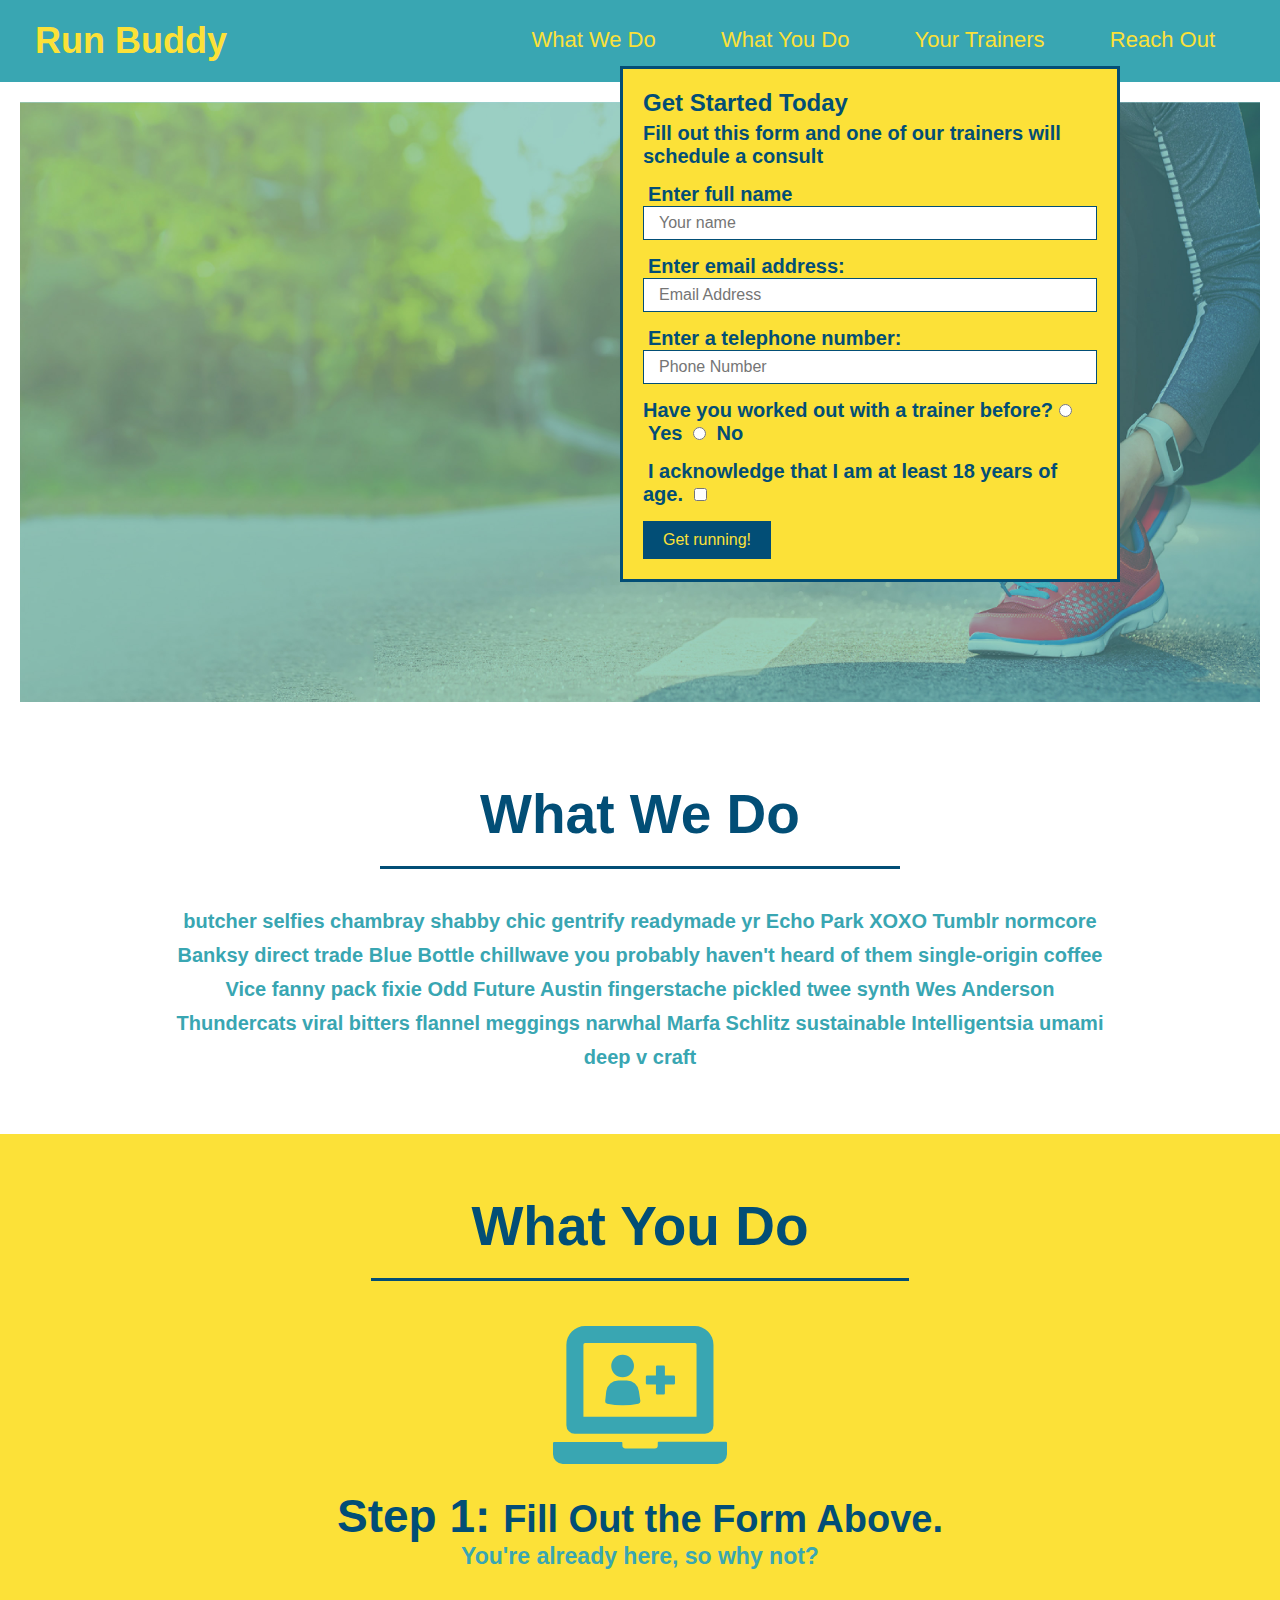
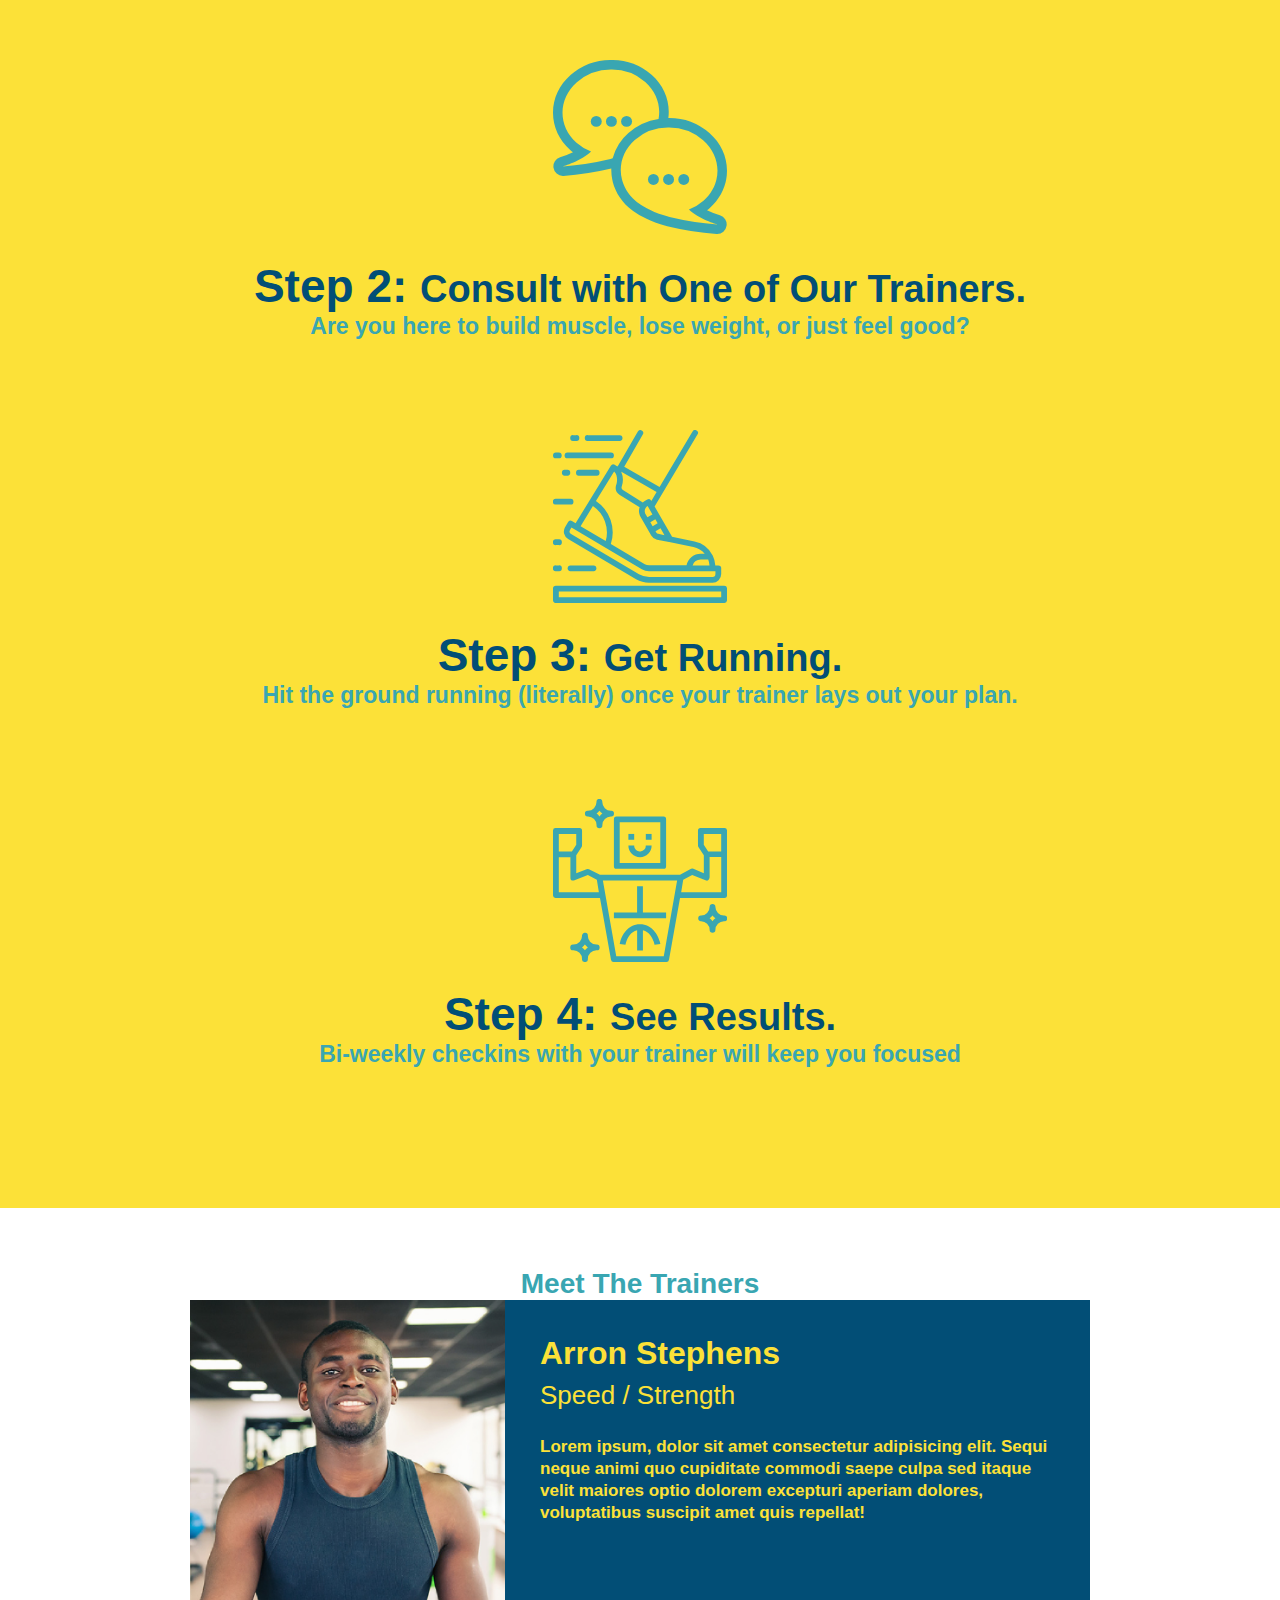
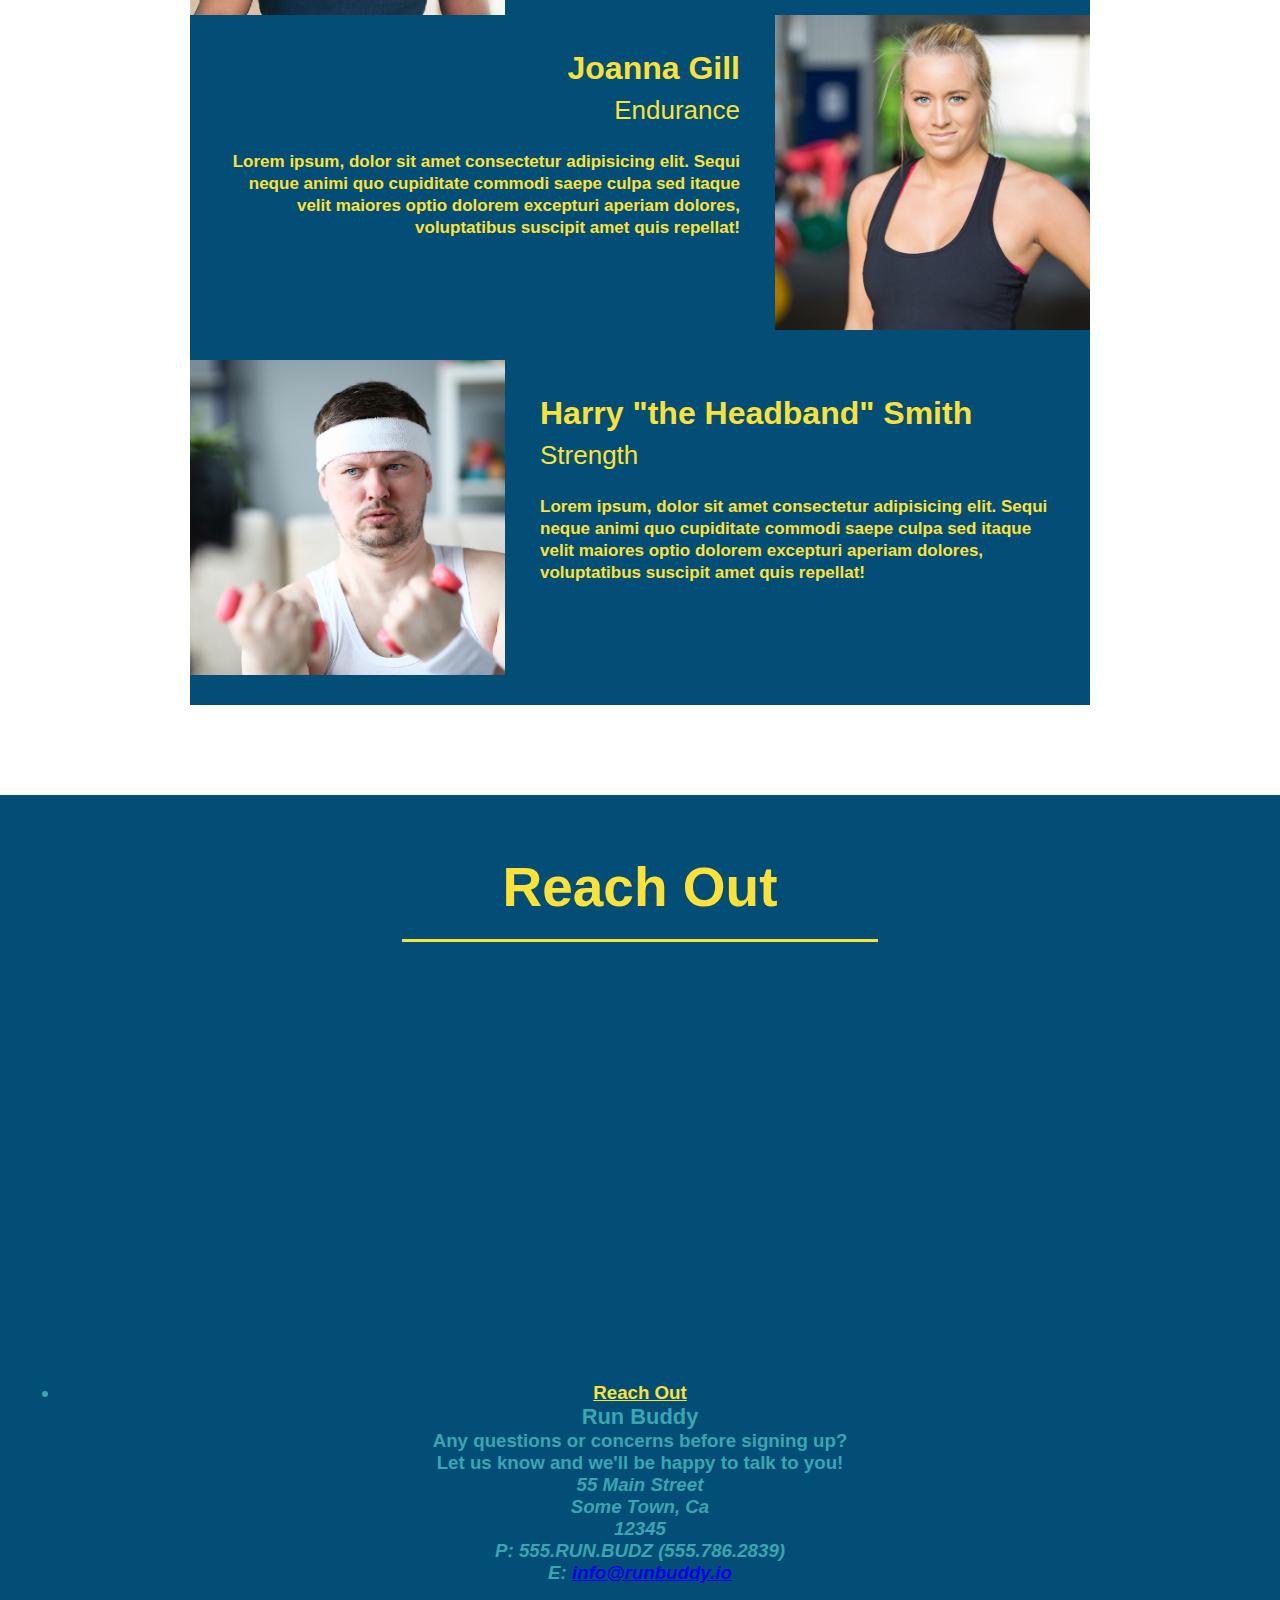
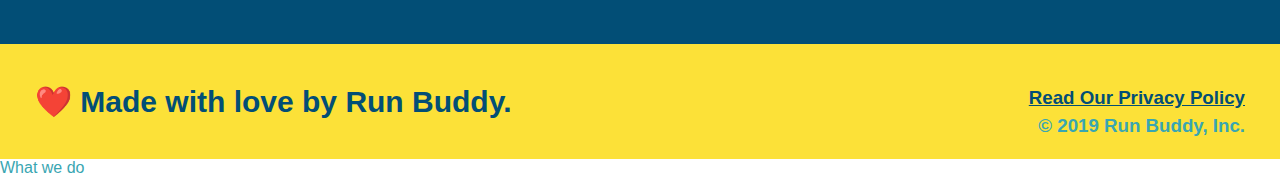
==== index.html @ cb6cb509 "add content to hero, replace image" ====
<!DOCTYPE html> 
<html lang="en">
    <head>
        <link rel="stylesheet" href="./assets/css/style.css"/>
        <meta charset="UTF-8"/>   
        <title>Run Buddy</title>
    </head>
    <body>
<h3><!-- navigation -->
    <header>
      <h1>  <a href="/">Run Buddy</a>
      </h1>
      <nav><!-- Unordered list element -->
        <ul>
          <!-- List item element-->
          <li>
            <!-- Anchor element -->
            <a href="#what-we-do">What We Do</a>
          </li>
          <li>
            <a href="#what-you-do">What You Do</a>
          </li>
          <li>
            <a href="#your-trainers">Your Trainers</a>
          </li>
          <li>
            <a href="#reach-out">Reach Out</a>
          </li>
        </ul>
      </nav>
    </header>

    <!-- hero/jumbotron -->
    <section class="hero">
        <div class="hero-form"> 
            <h3>Get Started Today</h3>
            <p>Fill out this form and one of our trainers will schedule a consult</p>
            <form>
<label for="name">Enter full name</label>
<input type="text" placeholder="Your name" name="name" id="name" class="form-input"/>
<label for="email">Enter email address:</label>
<input type="email" placeholder="Email Address" name="email" id="email" class="form-input" />
<label for="phone">Enter a telephone number:</label>
<input type="tel" placeholder="Phone Number" name="phone" id="phone" class="form-input"/>
<p>
    Have you worked out with a trainer before?
    <input type="radio" name="trainer-confirm" id="trainer-yes" />
    <label for="trainer-yes">Yes</label>
    <input type="radio" name="trainer-confirm" id="trainer-no" />
    <label for="trainer-no">No</label>
  </p>
  <p>
    <label for="checkbox" >
      I acknowledge that I am at least 18 years of age.
    </label>
    <input type="checkbox" name="age-confirm" id="checkbox" />
  </p>
  <button type="submit">
    Get running!
  </button>
            </form>
        </div>
    </section>
    
    <!-- "what we do" section -->
    <section id="what-we-do" class="intro">
        <h2 class="section-title primary-border">What We Do</h2>
      <p>
        butcher selfies chambray shabby chic gentrify readymade yr Echo Park XOXO Tumblr normcore Banksy direct trade Blue Bottle chillwave you probably haven't heard of them single-origin coffee Vice fanny pack fixie Odd Future Austin fingerstache pickled twee synth Wes Anderson Thundercats viral bitters flannel meggings narwhal Marfa Schlitz sustainable Intelligentsia umami deep v craft
      </p>
    </section>
    
    <!-- "what you do" section -->
    <section id="what you do" class="steps">
        <h2 class="section-title secondary-border">What You Do</h2>
      <div>
        <!-- insert this img element -->
        <img src="./assets/images/step-1.svg" alt="" />
        <h3>Step 1: <span>Fill Out the Form Above.</span></h3>
        <p>You're already here, so why not?</p>
      </div>
  <div>
    <img src="./assets/images/step-2.svg" alt="" />
    <h3>Step 2: <span>Consult with One of Our Trainers.</span></h3>
    <p>Are you here to build muscle, lose weight, or just feel good?</p>
  </div>
  <div>
    <img src="./assets/images/step-3.svg" alt="" />
    <h3>Step 3: <span> Get Running.</span> </h3>
    <p>Hit the ground running (literally) once your trainer lays out your plan.</p>
  </div>
  <div>
    <img src="./assets/images/step-4.svg" alt="" />
    <h3>Step 4: <span>See Results.</span></h3>
    <p>Bi-weekly checkins with your trainer will keep you focused</p>
  </div>
</section>
    </section>
    <!-- "meet the trainers" section -->
    <section id="your-trainers" class="trainers">
      <h2>Meet The Trainers</h2>
      <article class="trainer">
        <img src="./assets/images/trainer-1.jpg" alt="Arron Stephens in his workout clothes, ready to pump iron" />
        <div class="trainer-bio text-left">
          <h3>Arron Stephens</h3>
          <h4>Speed / Strength</h4>
          <p>
            Lorem ipsum, dolor sit amet consectetur adipisicing elit. Sequi neque animi quo cupiditate commodi saepe culpa sed
            itaque velit maiores optio dolorem excepturi aperiam dolores, voluptatibus suscipit amet quis repellat!
          </p>
        </div>
        <!-- second trainer bio -->
<article class="trainer">
    <div class="trainer-bio text-right">
      <h3>Joanna Gill</h3>
      <h4>Endurance</h4>
      <p>
        Lorem ipsum, dolor sit amet consectetur adipisicing elit. Sequi neque animi quo cupiditate commodi saepe culpa sed
        itaque velit maiores optio dolorem excepturi aperiam dolores, voluptatibus suscipit amet quis repellat!
      </p>
    </div>
    <img src="./assets/images/trainer-2.jpg" alt="Joanna Gill cooling off after a workout" />
  </article>
  <!-- third trainer bio -->
  <article class="trainer">
    <img src="./assets/images/trainer-3.jpg" alt="Harry Smith wearing a headband and lifting comically small pink weights" />
    <div class="trainer-bio text-left">
      <h3>Harry "the Headband" Smith</h3>
      <h4>Strength</h4>
      <p>
        Lorem ipsum, dolor sit amet consectetur adipisicing elit. Sequi neque animi quo cupiditate commodi saepe culpa sed
        itaque velit maiores optio dolorem excepturi aperiam dolores, voluptatibus suscipit amet quis repellat!
      </p>
    </div>
  </article>
      </article>
    </section>
    
    <!-- "reach out" section -->
    <section id="reach-out" class="contact">
      <h2 class="section-title secondary-border">Reach Out</h2>
      <div class="contact-info">
        <iframe src="https://www.google.com/maps/embed?pb=!1m18!1m12!1m3!1d3249.3239144859162!2d-87.04022378420035!3d35.47152878024372!2m3!1f0!2f0!3f0!3m2!1i1024!2i768!4f13.1!3m3!1m2!1s0x88630dbc7ace0ccb%3A0xa37104a501bcaf78!2s4402%20Dugger%20Rd%2C%20Culleoka%2C%20TN%2038451!5e0!3m2!1sen!2sus!4v1601564184794!5m2!1sen!2sus" width="600" height="450" frameborder="0" style="border:0;" allowfullscreen="" aria-hidden="false" tabindex="0">
            frameborder="0"
            height="400"
            width="400"
            style="border:0"
            allowfullscreen   
        </iframe>
        <nav>
          <ul>
            <li>
              <a href="#reach-out">Reach Out</a>
            </li>
          </ul>
        </nav>
      </div>
      <div>
<h3>Run Buddy</h3>
<p>
    Any questions or concerns before signing up?
    <br />
    Let us know and we'll be happy to talk to you!
</p>
<address>
    55 Main Street <br/>
    Some Town, Ca <br/>
    12345<br />
    P: 555.RUN.BUDZ (555.786.2839)<br/>
    E: <a href="mailto:info@runbuddy.io">info@runbuddy.io</a>
  </address>
      </div>
    </section>
    
    <!-- footer -->
    <footer>
        <div>
            <a href="./privacy-policy.html">Read Our Privacy Policy</a><br />
            &copy; 2019 Run Buddy, Inc.
          </div>
      <h2> &#10084;&#65039; Made with love by Run Buddy.</h2>
    </footer></h3>
What we do
    </body>
</html>
---- assets/css/style.css ----
* {
    margin: 0;
    padding: 0;
    box-sizing: border-box;
  }
body {
    color: #39a6b2;
    font-family: Helvetica, Arial, sans-serif;
  }
header {
    padding: 20px 35px;
    background-color: #39a6b2;
  }
  header h1 {
    font-weight: bold;
    font-size: 36px;
    color: #fce138;
    margin: 0;
  }
  header a {
    text-decoration: none;
    color: #fce138;
  }
  header nav {
    float: right;
    margin: 7px 0;
  }
  header nav ul li {
    display: inline;
  }
  header nav ul li a {
    margin: 0 30px;
    font-weight: lighter;
    font-size: 22px;
  }
  header h1 {
    font-weight: bold;
    font-size: 36px;
    color: #fce138;
    margin: 0;
    display: inline;
  }
  footer {
    background: #fce138;
    width: 100%;
    padding: 40px 35px;
  }
  footer h2 {
    display: inline;
    color: #024e76;
    font-size: 30px;
    margin: 0;
  }
  footer div {
    float: right;
    line-height: 1.5;
    text-align: right;
  }
  footer a {
    color: #024e76;
  }
  section {
    padding: 60px;
  }
  .hero {
    padding: 60px;
    background-image: url("../images/hero-bg.jpg");
  }
 /* Hero Style Start */
   .hero {
    background-image: url("../images/hero-bg.jpg");
    height: 600px;
    background-size: cover;
    background-position: center;
    position: relative;
  }
  /* Hero Style End */
  .hero-form {
    background-color: #fce138;
    padding: 20px;
    width: 500px;
    color: #024e76;
  }
  .hero-form {
    border-style: solid;
    border-width: 3px;
    border-color: #024e76;
  }
  .hero-form {
    border: 3px solid #024e76;
    background-color: #fce138;
    padding: 20px;
    width: 500px;
    color: #024e76;
    position: absolute;
    bottom: 120px;
    right: 140px;
  }
  .hero-form h3 {
    font-size: 24px;
    margin: 0;
  }
  
  .hero-form p {
    margin: 5px 0 15px 0;
  }
  
  .form-input {
    border: 1px solid #024e76;
    display: block;
    padding: 7px 15px;
    font-size: 16px;
    color: #024e76;
    width: 100%;
    margin-bottom: 15px;
  }
  .hero-form label {
    margin: 0 5px;
  }
  .hero-form button {
    color: #fce138;
    background-color: #024e76;
    border: none;
    padding: 10px 20px;
    font-size: 16px;
  }
  /* HERO STYLES END */
  .intro {
    text-align: center;
  }
  .intro p {
    line-height: 1.7;
    color: #39a6b2;
    width: 80%;
    font-size: 20px;
  }
  .intro p {
    /* add this alongside your other declarations */
    margin: 0 auto;
  }
  .steps { 
    text-align: center;
    background: #fce138;
  }
  .section-title {
    font-size: 55px;
    color: #024e76;
    margin-bottom: 35px;
    padding: 0 100px 20px 100px;
    display: inline-block;
    border-bottom: 3px solid;
  }
  
  .primary-border {
    border-color: #fce138;
  }
  
  .secondary-border {
    border-color: #39a6b2;
  }
  .steps div {
    margin-bottom: 80px;
  }
  
  .steps img {
    width: 15%;
    margin: 10px 0;
  } 
  
  .steps h3 {
    color: #024e76;
    font-size: 46px;
    margin-top: 10px;
  }
  
  .steps p {
    color: #39a6b2;
    font-size: 23px;
  }
  .steps span {
    font-size: 38px;
  }
  .trainers {
    text-align: center;
  }
  .trainer {
    width: 900px;
    margin: 0 auto 30px auto;
    background: #024e76;
    color: #fce138;
  }
  .trainer img {
    width: 35%;
    float: left;
  }
  .trainer-bio {
    padding: 35px;
    float: left;
    width: 65%;
  }
  .trainer {
      overflow: auto
  }
  .text-left {
    text-align: left;
  }
  
  .text-right {
    text-align: right;
  }
  .trainer-bio h3 {
    font-size: 32px;
    margin-bottom: 8px;
  }
  
  .trainer-bio h4 {
    font-weight: lighter;
    font-size: 26px;
    margin-bottom: 25px;
  }
  
  .trainer-bio p {
    font-size: 17px;
    line-height: 1.3;
  }
  .section-title {
    font-size: 55px;
    display: inline-block;
    padding: 0 100px 20px 100px;
    border-bottom: 3px solid;
    margin-bottom: 35px;
    color: #024e76;
  }
  /* REACH OUT STYLES START */
    .contact {
    text-align: center;
    background: #024e76;
  }
  .contact h2 {
    color: #fce138;
  }
  .contact-info iframe {
width: 400px;
height: 400px;
  }   
  .contact-info iframe {
    width: 400px;
    height: 400px;
  }
  
  .contact-info div {
    width: 410px;
    display: inline-block;
    vertical-align: top;
    text-align: left;
    margin: 30px 0 0 60px;
    color: white;
  }
  .contact-info h3 {
    color: #fce138;
    font-size: 32px;
  }
  
  .contact-info p, .contact-info address {
    margin: 20px 0;
    line-height: 1.5;
    font-size: 20px;
    font-style: normal;
  }
  
  .contact-info a {
    color: #fce138;
  }
  
  /* REACH OUT STYLES END */

  /* homepage hero */
.hero {
    margin: 20px;
    background-color: white;
    font-size: 20px;
    color: blue;
  }
  
  /* secondary page hero */
  .hero-secondary {
    margin: 20px;
    background-color: black;
    font-size: 20px;
    color: red;
  }
  .hero {
    margin: 20px;
    font-size: 20px;
    background-color: white;
    color: blue;
  }
  
  /* these two colors will override the ones above in .hero */
  .hero-secondary {
    background-color: black;
    color: red;
    
  }
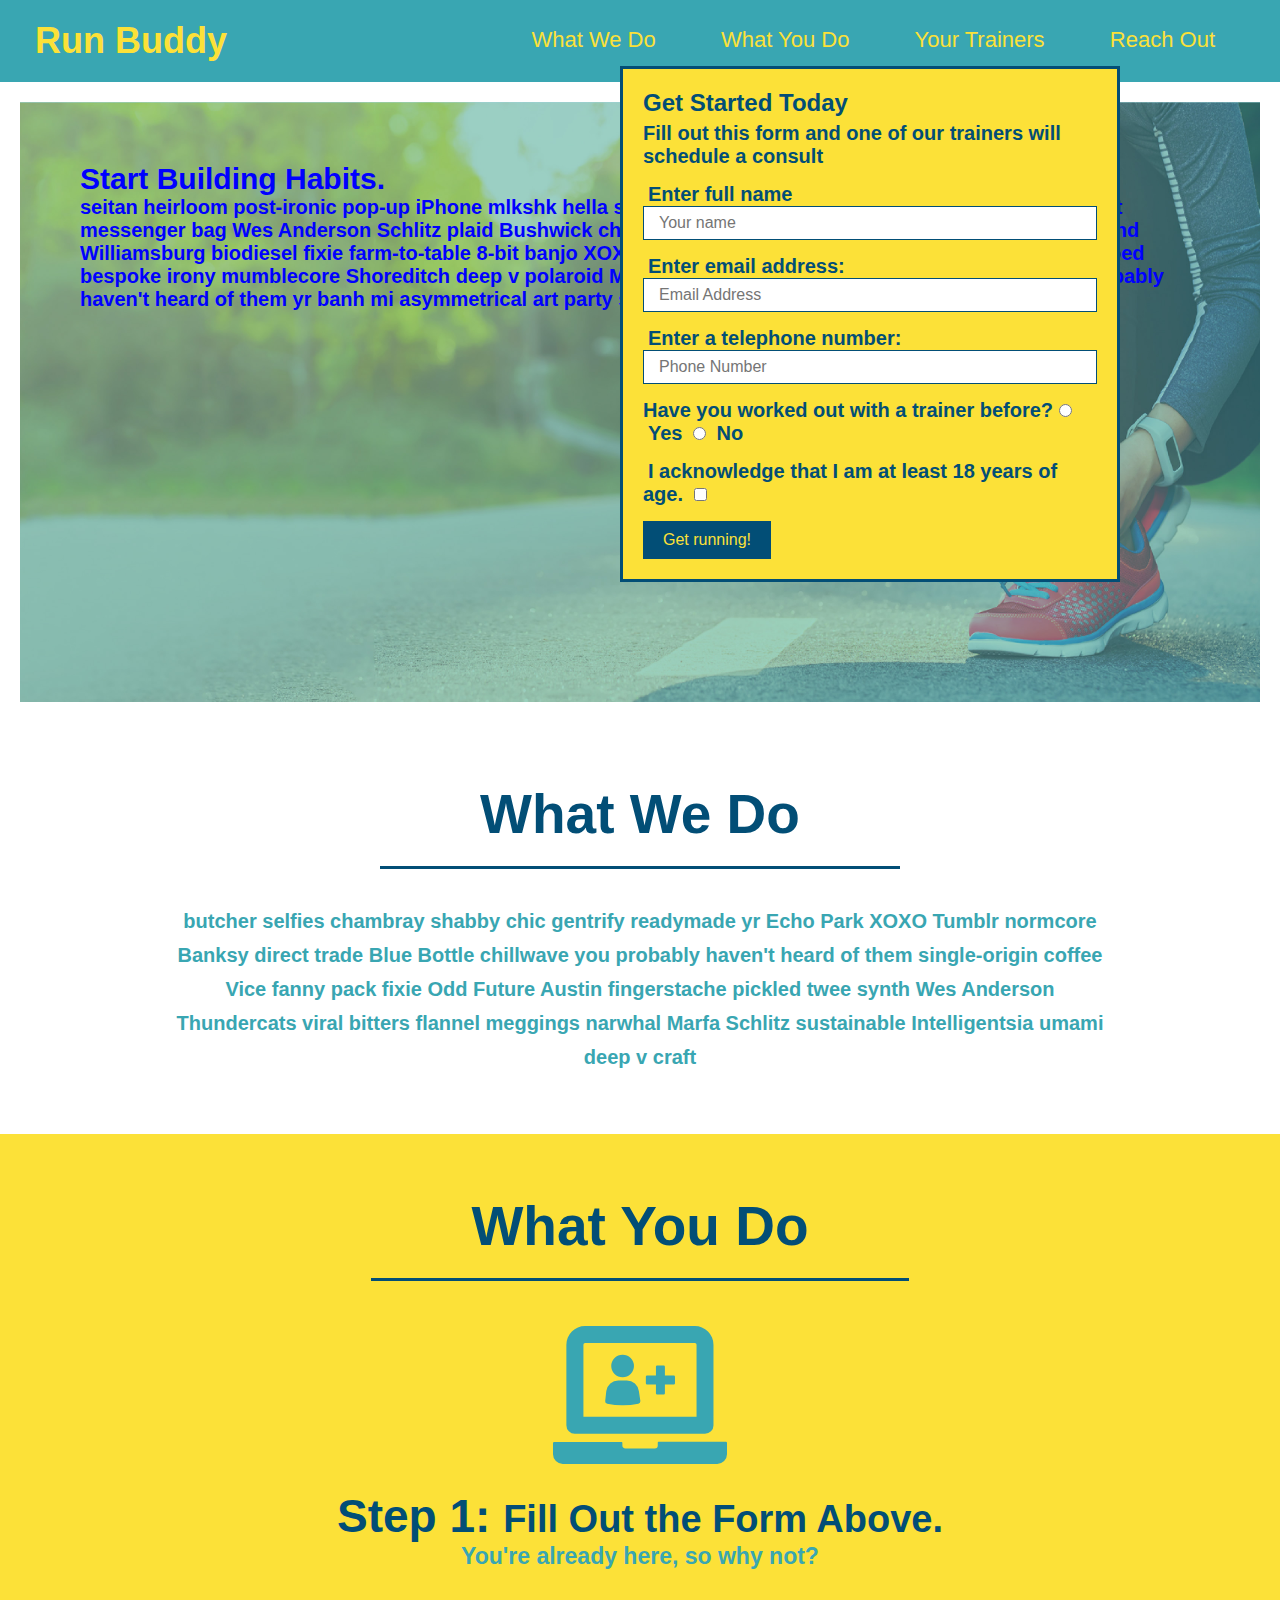
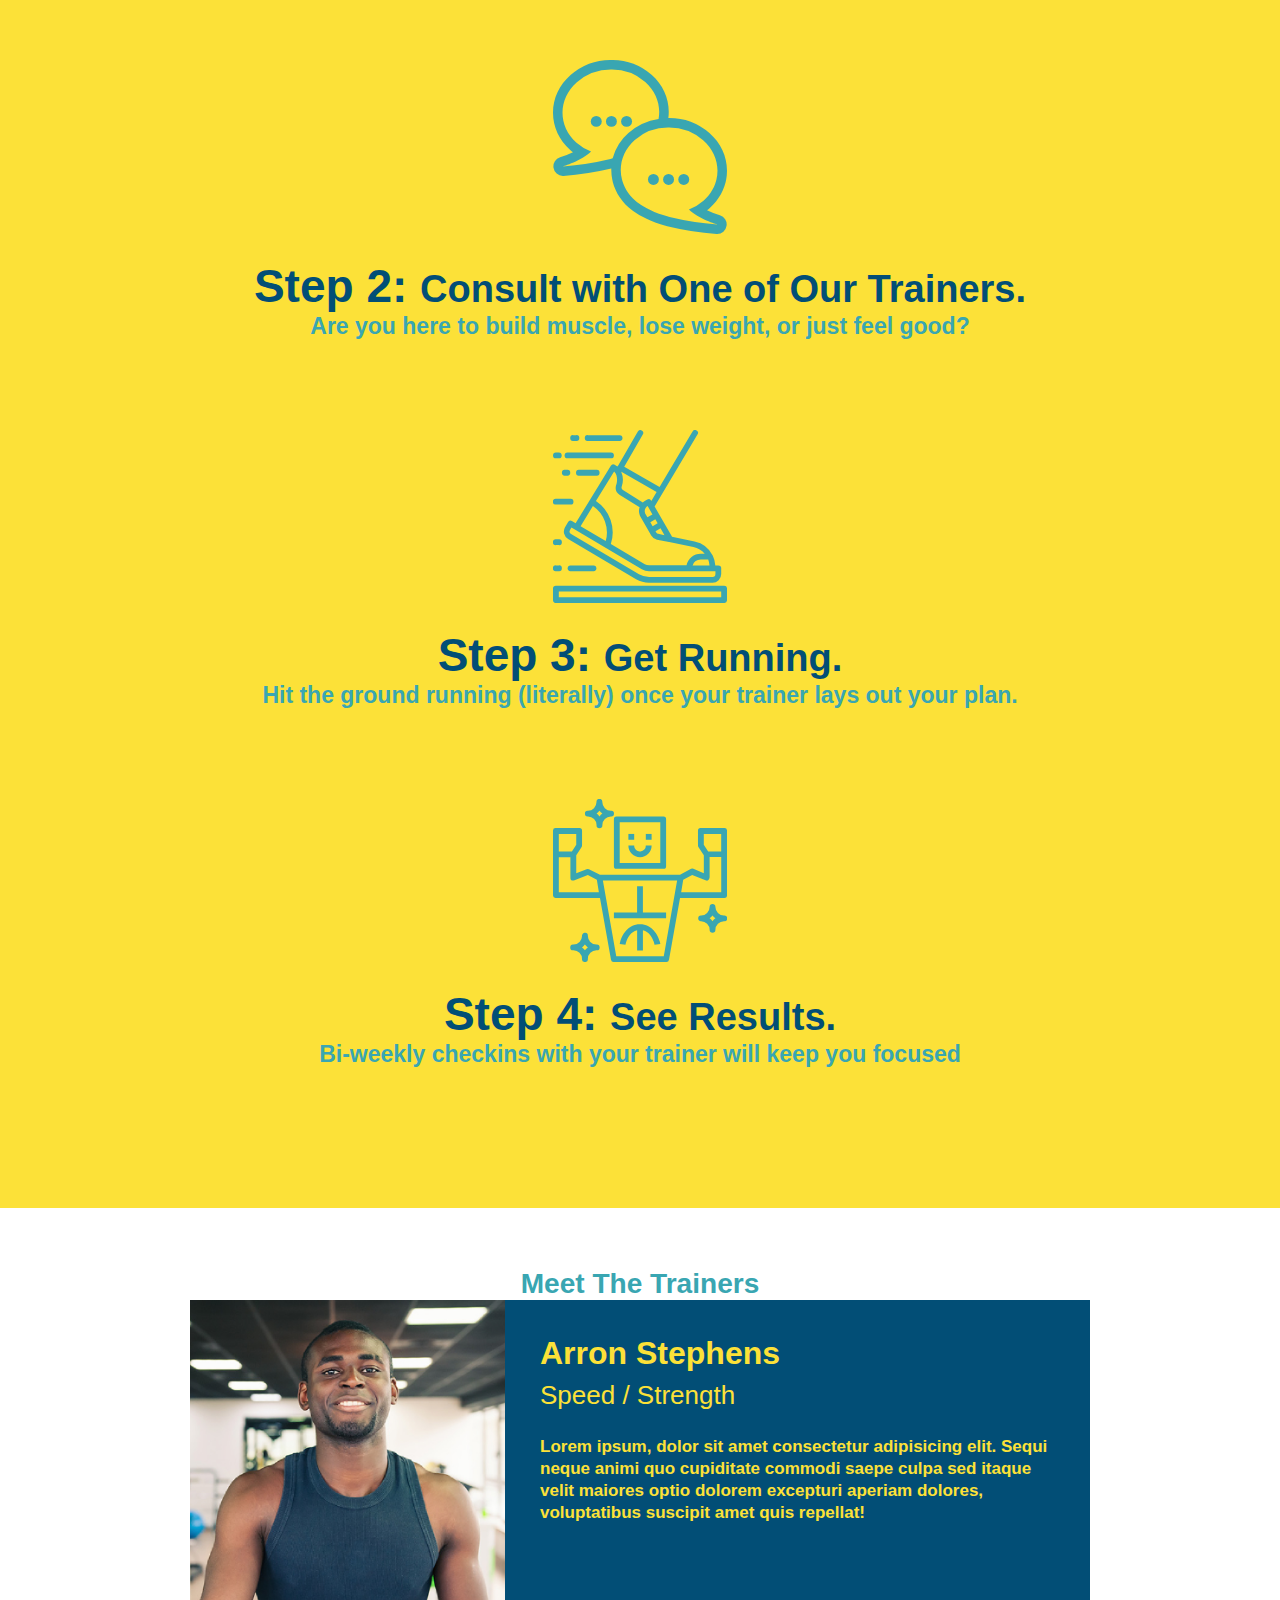
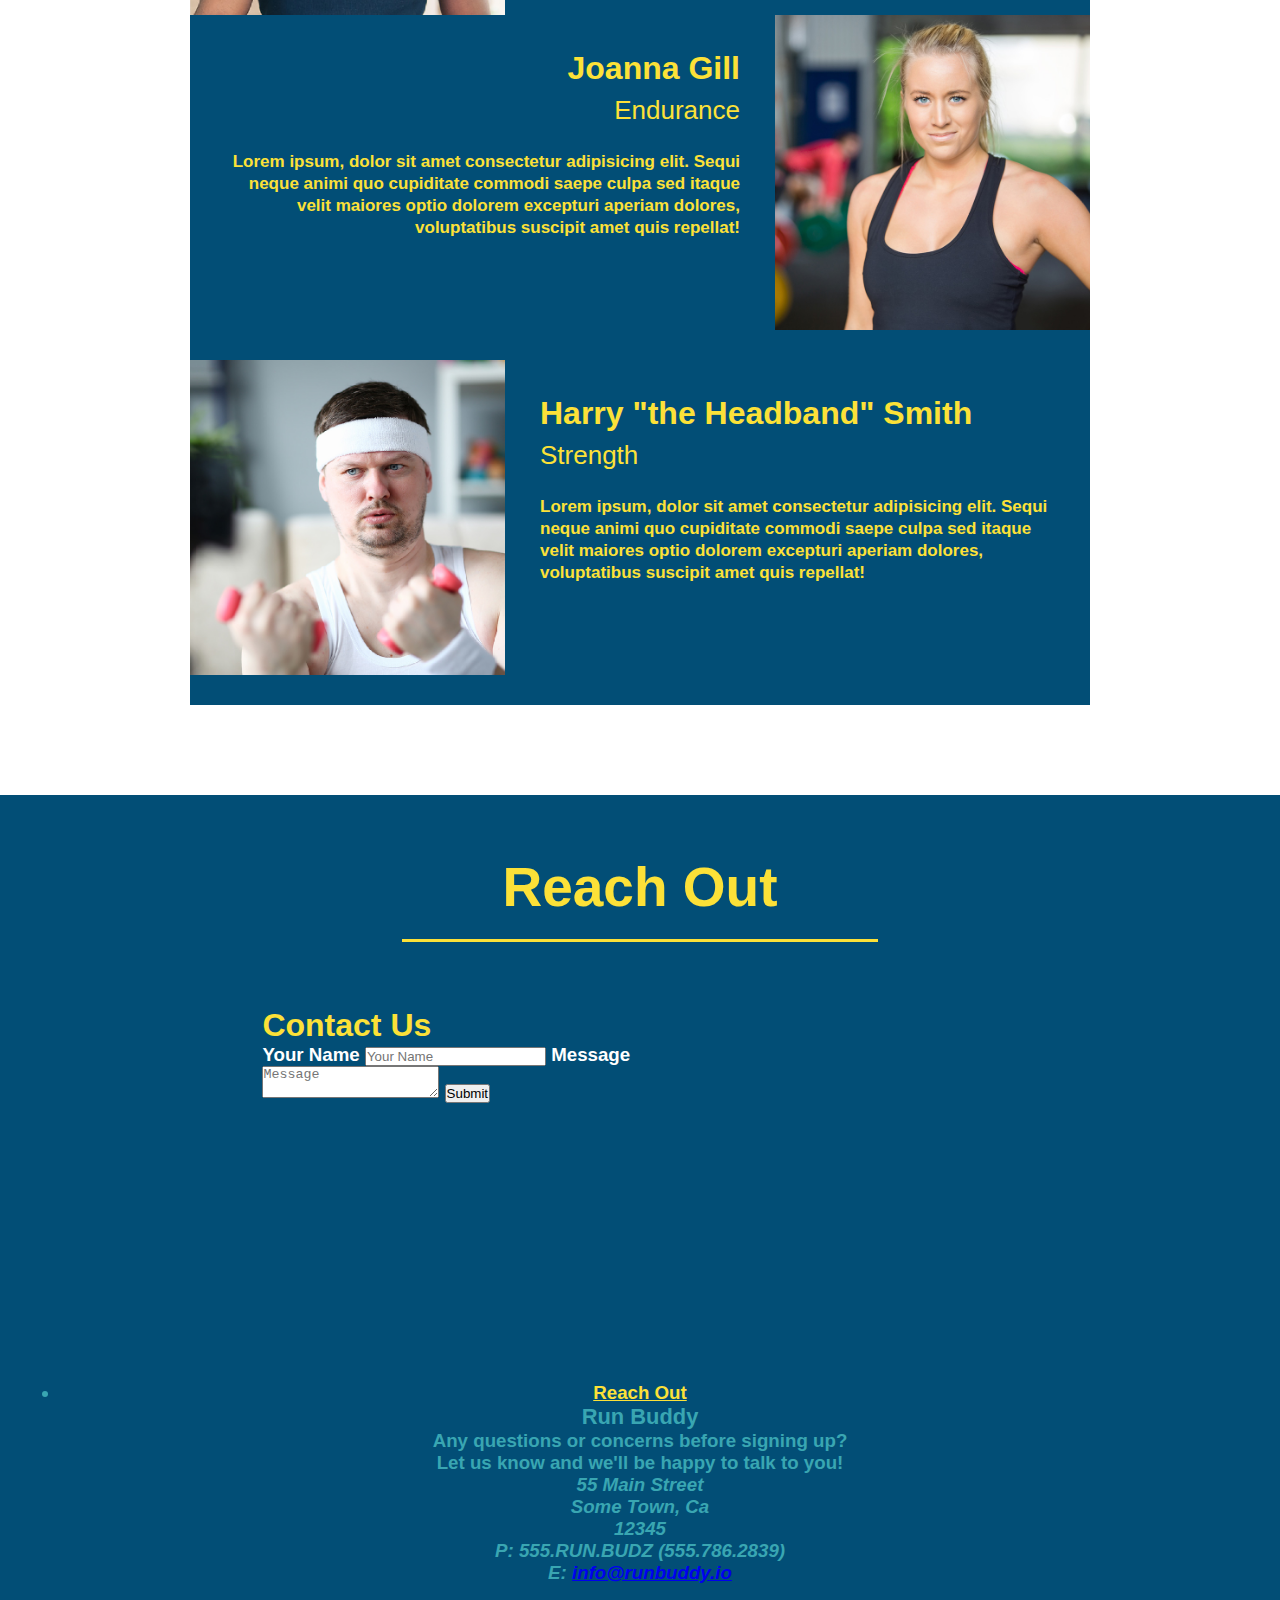
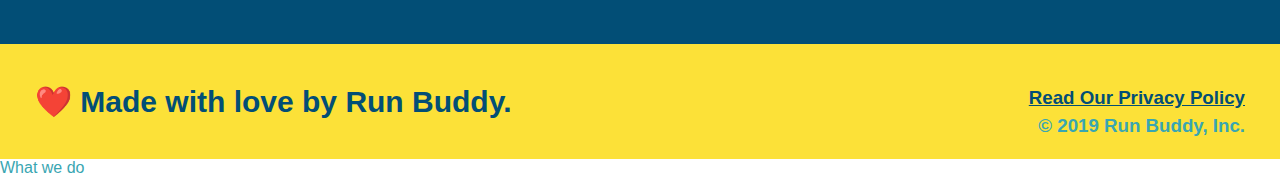
==== commit 7350fbb3: "add contact form" ====
--- a/index.html
+++ b/index.html
@@ -32,6 +32,16 @@
 
     <!-- hero/jumbotron -->
     <section class="hero">
+      <div class="hero-cta">
+        <h2>Start Building Habits.</h2>
+        <p>
+          seitan heirloom post-ironic pop-up iPhone mlkshk hella selfies fashion axe occupy readymade put a bird on it
+          messenger bag Wes Anderson Schlitz plaid Bushwick church-key lo-fi skateboard slow-carb hashtag trust fund
+          Williamsburg biodiesel fixie farm-to-table 8-bit banjo XOXO Banksy chillwave bicycle rights retro cliche
+          tattooed bespoke irony mumblecore Shoreditch deep v polaroid McSweeney's bitters cray gentrify tofu Marfa you
+          probably haven't heard of them yr banh mi asymmetrical art party selvage letterpress High Life.
+        </p>
+      </div>
         <div class="hero-form"> 
             <h3>Get Started Today</h3>
             <p>Fill out this form and one of our trainers will schedule a consult</p>
@@ -48,6 +58,7 @@
     <label for="trainer-yes">Yes</label>
     <input type="radio" name="trainer-confirm" id="trainer-no" />
     <label for="trainer-no">No</label>
+    
   </p>
   <p>
     <label for="checkbox" >
@@ -140,6 +151,18 @@
     <section id="reach-out" class="contact">
       <h2 class="section-title secondary-border">Reach Out</h2>
       <div class="contact-info">
+        <div class="contact-form">
+          <h3>Contact Us</h3>
+          <form>
+            <label for="contact-name">Your Name</label>
+            <input type="text" id="contact-name" placeholder="Your Name" />
+        
+            <label for="contact-message">Message</label>
+            <textarea id="contact-message" placeholder="Message"></textarea>
+        
+            <button type="submit">Submit</button>
+          </form>
+        </div>
         <iframe src="https://www.google.com/maps/embed?pb=!1m18!1m12!1m3!1d3249.3239144859162!2d-87.04022378420035!3d35.47152878024372!2m3!1f0!2f0!3f0!3m2!1i1024!2i768!4f13.1!3m3!1m2!1s0x88630dbc7ace0ccb%3A0xa37104a501bcaf78!2s4402%20Dugger%20Rd%2C%20Culleoka%2C%20TN%2038451!5e0!3m2!1sen!2sus!4v1601564184794!5m2!1sen!2sus" width="600" height="450" frameborder="0" style="border:0;" allowfullscreen="" aria-hidden="false" tabindex="0">
             frameborder="0"
             height="400"
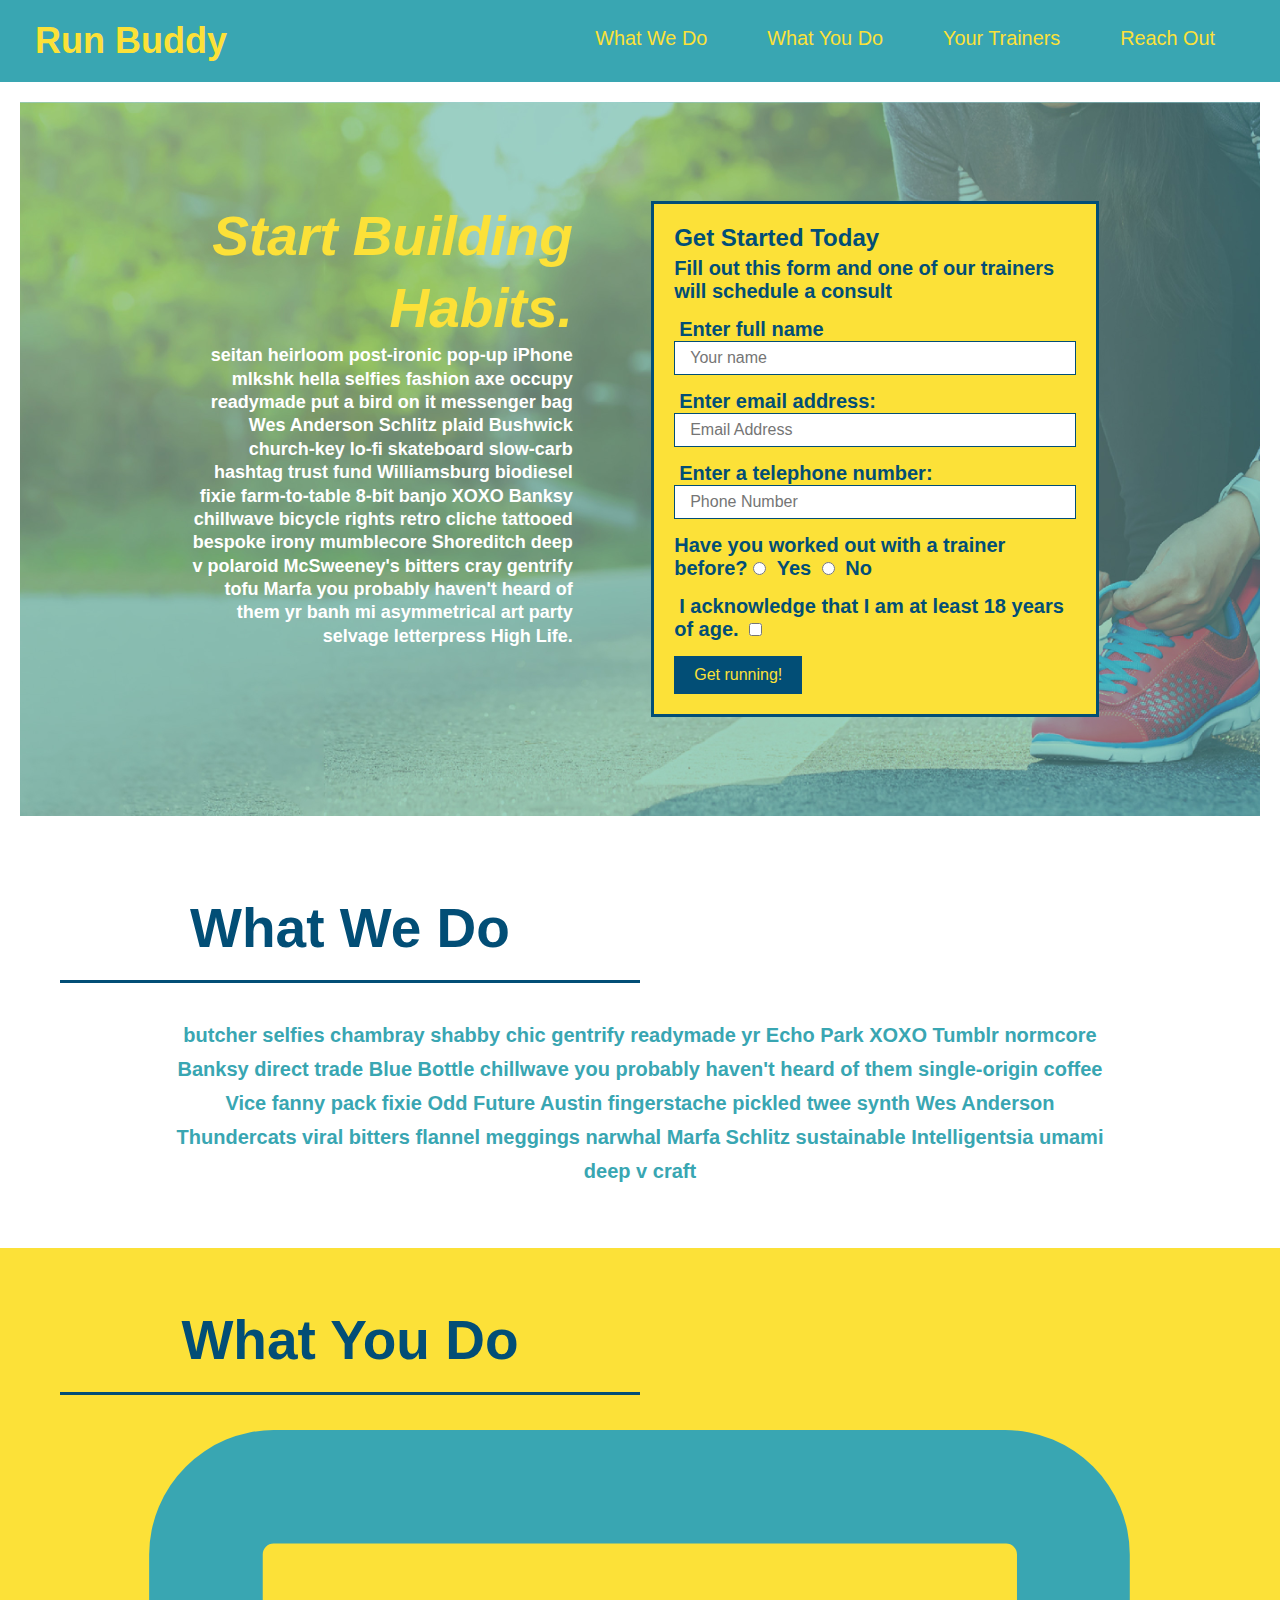
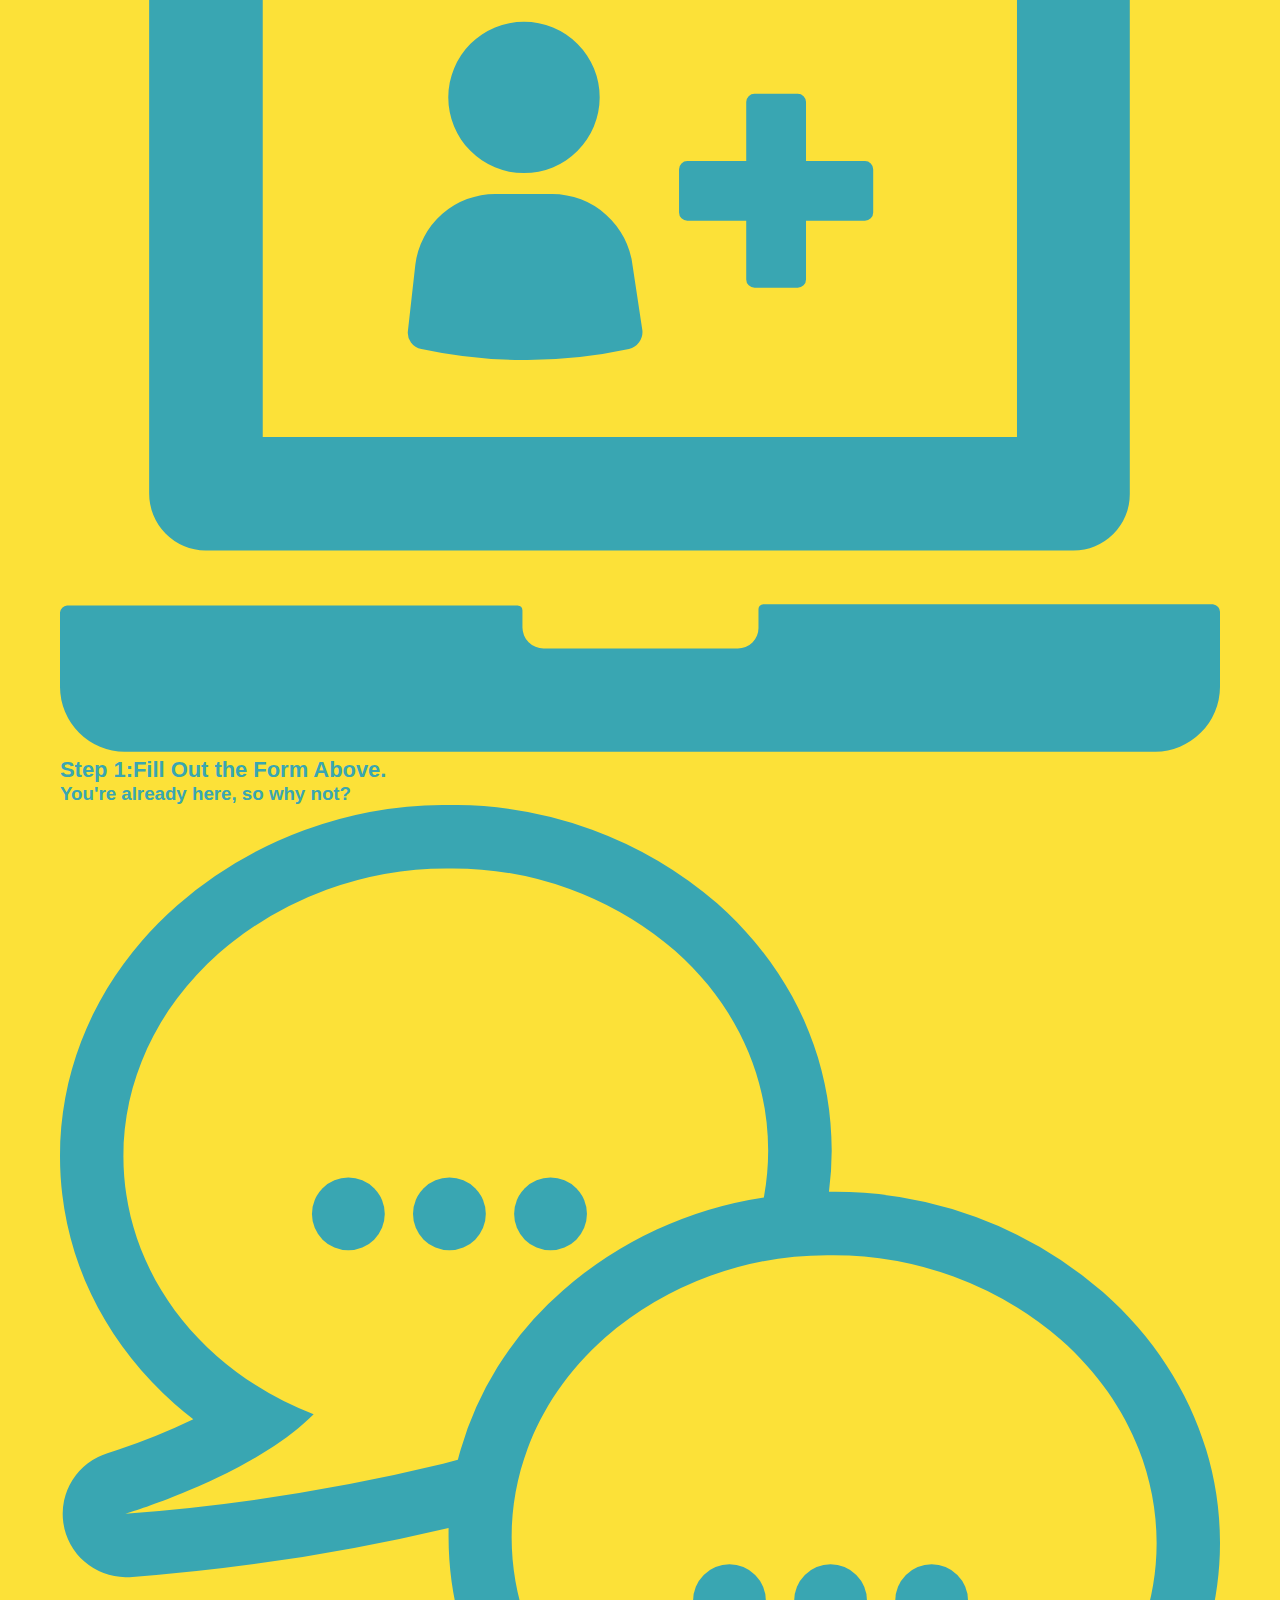
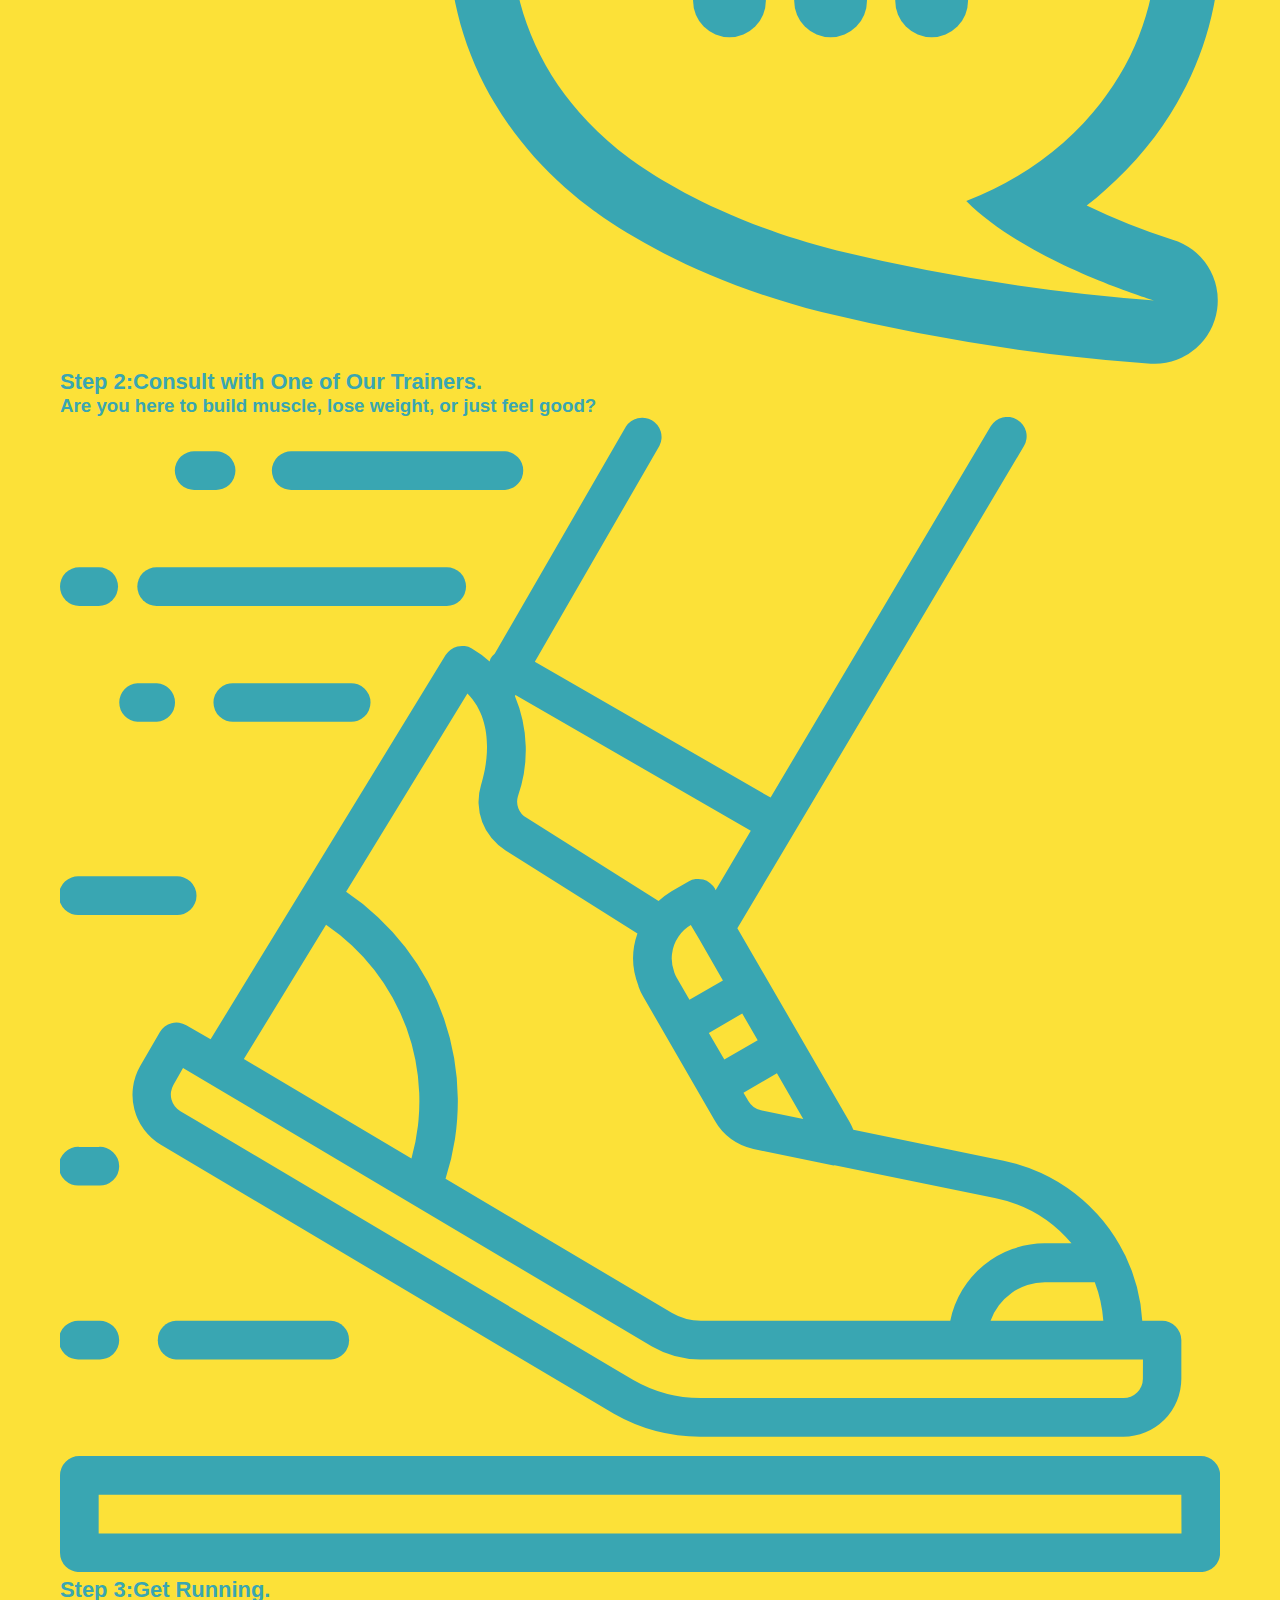
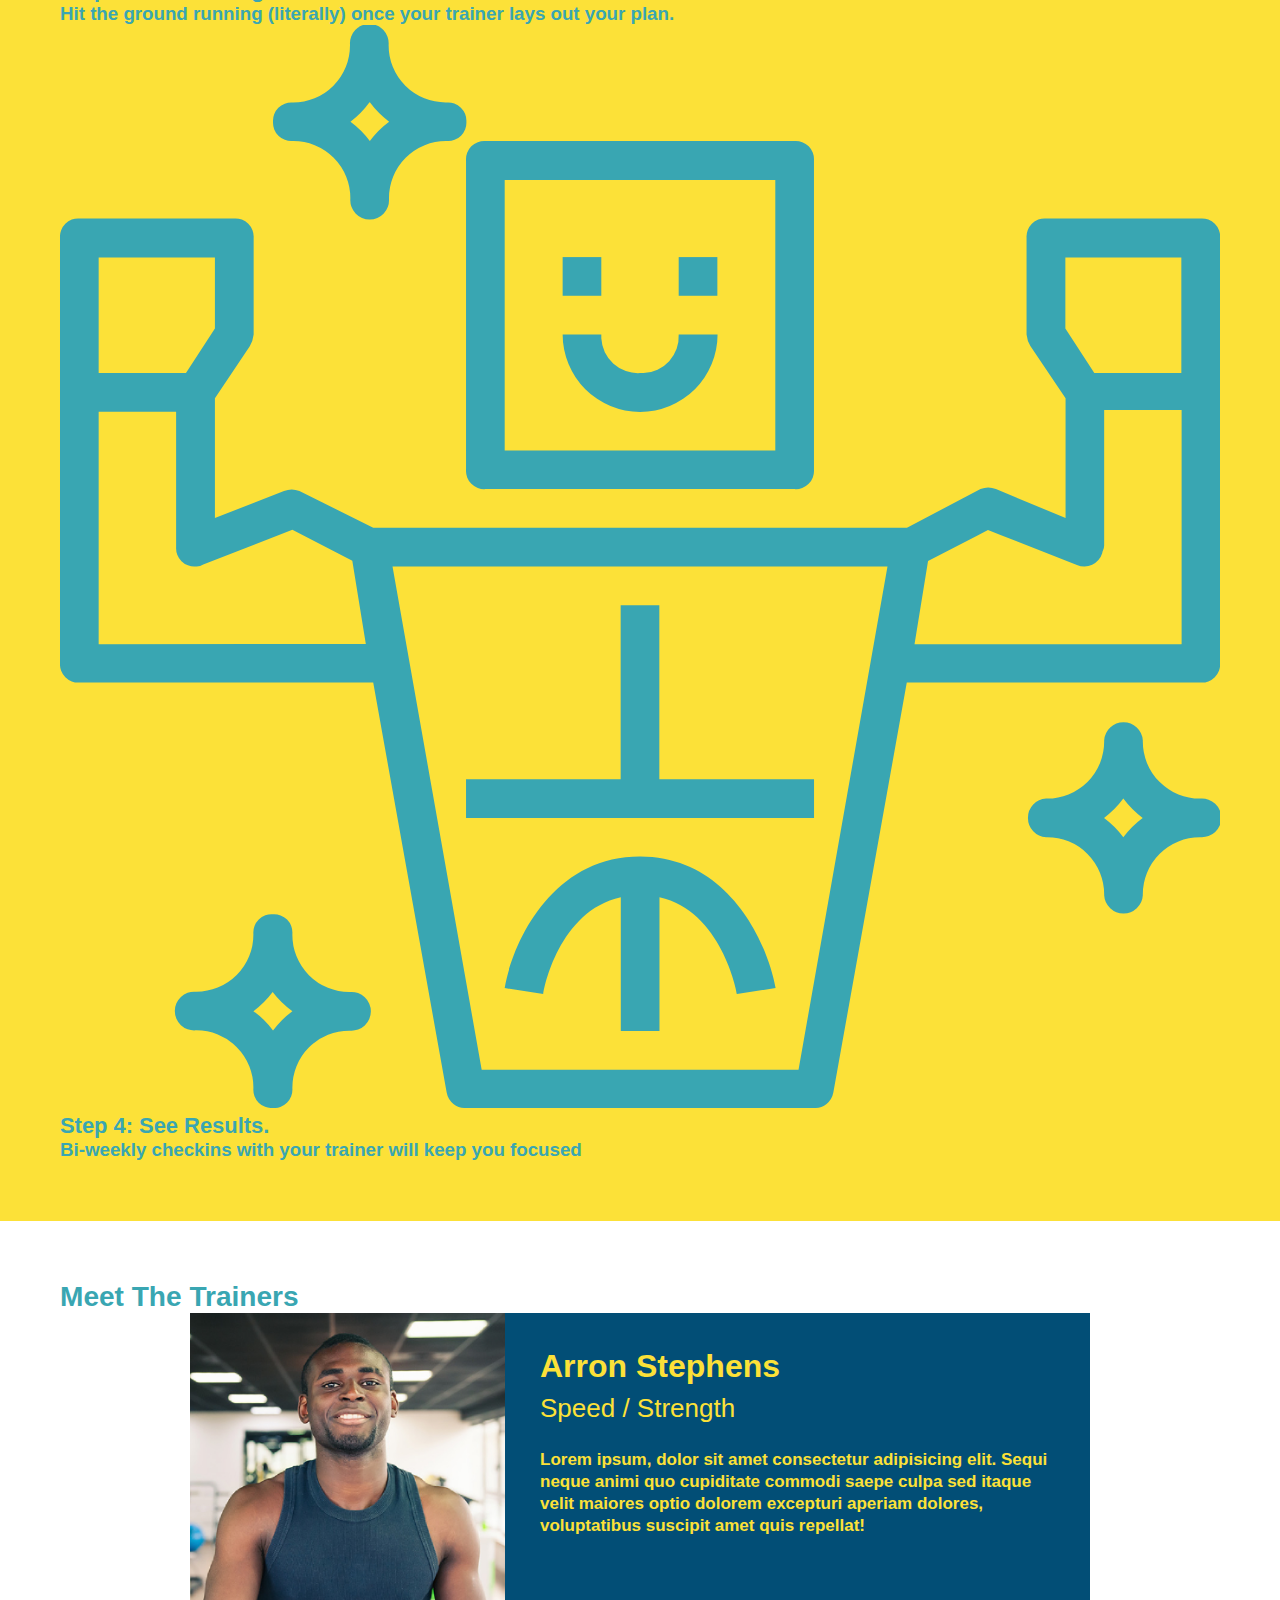
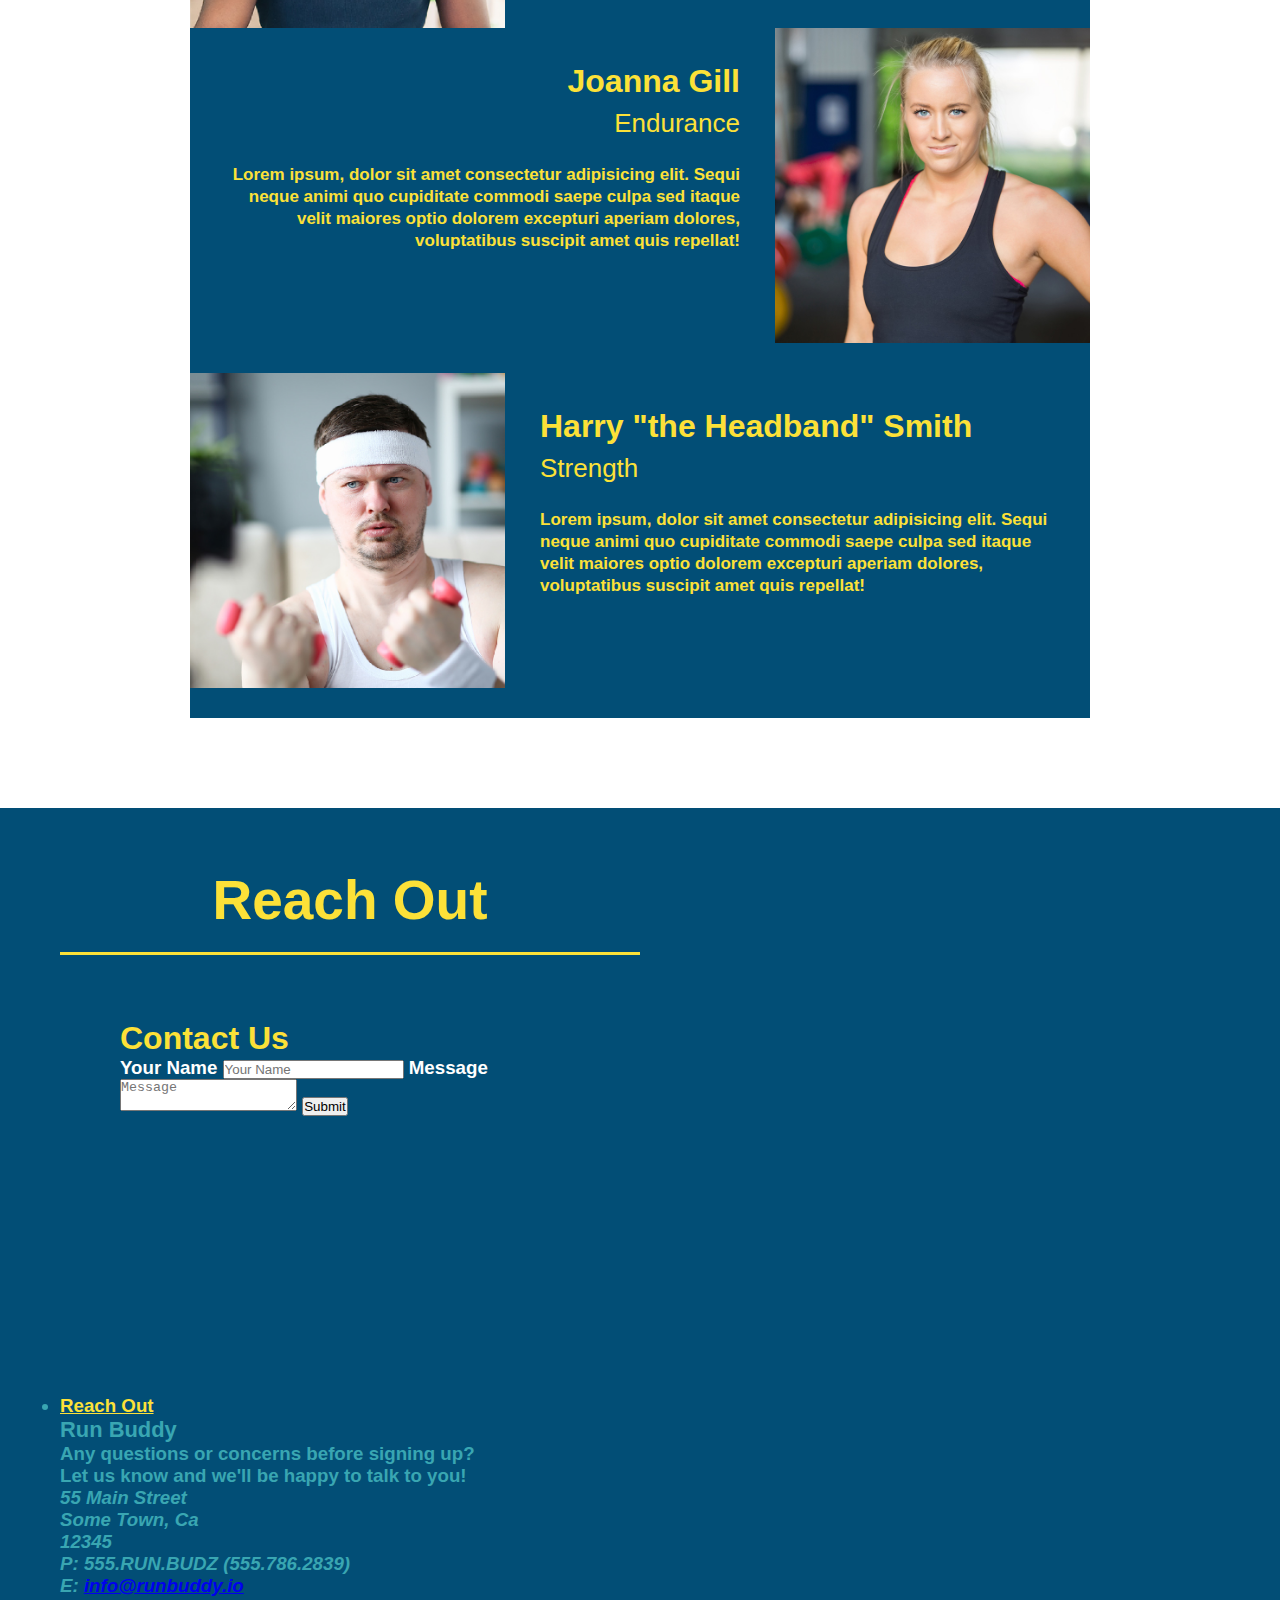
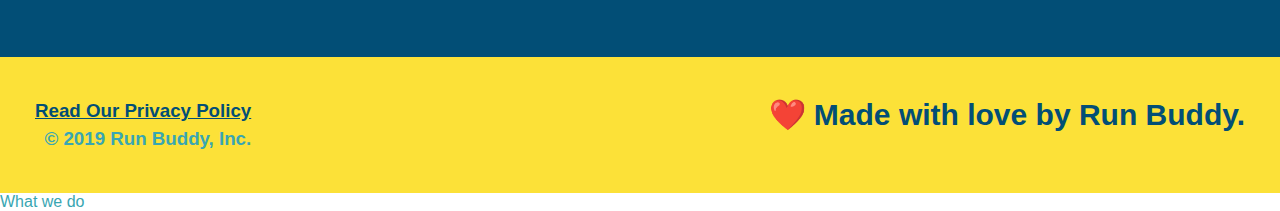
==== commit 8cc2aad1: "add flexbox to the steps" ====
--- a/index.html
+++ b/index.html
@@ -13,19 +13,19 @@
       <nav><!-- Unordered list element -->
         <ul>
           <!-- List item element-->
-          <li>
+          <li class="flex-row">
             <!-- Anchor element -->
             <a href="#what-we-do">What We Do</a>
-          </li>
-          <li>
+          </li class="flex-row">
+          <li class="flex-row">
             <a href="#what-you-do">What You Do</a>
-          </li>
-          <li>
+          </li class="flex-row">
+          <li class="flex-row">
             <a href="#your-trainers">Your Trainers</a>
-          </li>
-          <li>
+          </li class="flex-row">
+          <li class="flex-row">
             <a href="#reach-out">Reach Out</a>
-          </li>
+          </li class="flex-row">
         </ul>
       </nav>
     </header>
@@ -74,7 +74,7 @@
     </section>
     
     <!-- "what we do" section -->
-    <section id="what-we-do" class="intro">
+    <section id="what-we-do" class="intro" class="flex-row">
         <h2 class="section-title primary-border">What We Do</h2>
       <p>
         butcher selfies chambray shabby chic gentrify readymade yr Echo Park XOXO Tumblr normcore Banksy direct trade Blue Bottle chillwave you probably haven't heard of them single-origin coffee Vice fanny pack fixie Odd Future Austin fingerstache pickled twee synth Wes Anderson Thundercats viral bitters flannel meggings narwhal Marfa Schlitz sustainable Intelligentsia umami deep v craft
@@ -87,17 +87,17 @@
       <div>
         <!-- insert this img element -->
         <img src="./assets/images/step-1.svg" alt="" />
-        <h3>Step 1: <span>Fill Out the Form Above.</span></h3>
+        <h3 class="step-info" class="step-img">Step 1: <span>Fill Out the Form Above.</span></h3>
         <p>You're already here, so why not?</p>
       </div>
   <div>
     <img src="./assets/images/step-2.svg" alt="" />
-    <h3>Step 2: <span>Consult with One of Our Trainers.</span></h3>
+    <h3 class="step-info" class="step-img">Step 2: <span>Consult with One of Our Trainers.</span></h3>
     <p>Are you here to build muscle, lose weight, or just feel good?</p>
   </div>
   <div>
     <img src="./assets/images/step-3.svg" alt="" />
-    <h3>Step 3: <span> Get Running.</span> </h3>
+    <h3 class="step-info" class="step-img">Step 3: <span> Get Running.</span> </h3>
     <p>Hit the ground running (literally) once your trainer lays out your plan.</p>
   </div>
   <div>
--- a/assets/css/style.css
+++ b/assets/css/style.css
@@ -10,6 +10,9 @@
 header {
     padding: 20px 35px;
     background-color: #39a6b2;
+    display: flex;
+    justify-content: space-between;
+    flex-wrap: wrap;
   }
   header h1 {
     font-weight: bold;
@@ -22,37 +25,40 @@
     color: #fce138;
   }
   header nav {
-    float: right;
     margin: 7px 0;
   }
-  header nav ul li {
-    display: inline;
-  }
+  header nav ul {
+    display: flex;
+    flex-wrap: wrap;
+    justify-content: space-between;
+    align-items: center;
+    list-style: none;
+  }  
   header nav ul li a {
     margin: 0 30px;
     font-weight: lighter;
-    font-size: 22px;
+    font-size: 1.55vw;
   }
   header h1 {
     font-weight: bold;
     font-size: 36px;
     color: #fce138;
     margin: 0;
-    display: inline;
   }
   footer {
+    display: flex;
     background: #fce138;
     width: 100%;
     padding: 40px 35px;
+    justify-content: space-between;
+    flex-wrap: wrap;
   }
   footer h2 {
-    display: inline;
     color: #024e76;
     font-size: 30px;
     margin: 0;
   }
   footer div {
-    float: right;
     line-height: 1.5;
     text-align: right;
   }
@@ -69,32 +75,42 @@
  /* Hero Style Start */
    .hero {
     background-image: url("../images/hero-bg.jpg");
-    height: 600px;
     background-size: cover;
     background-position: center;
-    position: relative;
+    display: flex;
+    justify-content: center;
+    flex-wrap: wrap;
+
   }
   /* Hero Style End */
   .hero-form {
     background-color: #fce138;
     padding: 20px;
-    width: 500px;
-    color: #024e76;
+    color: #024e76;
+  }
+  .hero-cta {
+    width: 35%;
+    text-align: right;
+    margin: 3.5%;
+    color: #fff;
+    font-size: 18px;
+    line-height: 1.3;
+  }
+  .hero-cta h2 {
+    font-style: italic;
+    font-size: 55px;
+    color: #fce138;
   }
   .hero-form {
     border-style: solid;
     border-width: 3px;
     border-color: #024e76;
-  }
-  .hero-form {
     border: 3px solid #024e76;
     background-color: #fce138;
-    padding: 20px;
-    width: 500px;
-    color: #024e76;
-    position: absolute;
-    bottom: 120px;
-    right: 140px;
+    padding: 20px; 
+    color: #024e76;
+    width: 40%;
+    margin: 3.5%;
   }
   .hero-form h3 {
     font-size: 24px;
@@ -125,30 +141,39 @@
     font-size: 16px;
   }
   /* HERO STYLES END */
-  .intro {
-    text-align: center;
-  }
+
   .intro p {
     line-height: 1.7;
     color: #39a6b2;
     width: 80%;
     font-size: 20px;
+    text-align: center;
   }
   .intro p {
     /* add this alongside your other declarations */
     margin: 0 auto;
   }
+  .step {
+    margin: 50px auto;
+    padding-bottom: 50px;
+    width: 80%;
+    border-bottom: 1px solid #39a6b2;
+    display: flex;
+    flex-wrap: wrap;
+    align-items: center;
+    justify-content: space-between;
+  }
   .steps { 
-    text-align: center;
     background: #fce138;
   }
   .section-title {
     font-size: 55px;
     color: #024e76;
-    margin-bottom: 35px;
-    padding: 0 100px 20px 100px;
-    display: inline-block;
     border-bottom: 3px solid;
+    padding-bottom: 20px;
+    text-align: center;
+    margin: 0 auto 35px auto;
+    width: 50%;
   }
   
   .primary-border {
@@ -158,30 +183,17 @@
   .secondary-border {
     border-color: #39a6b2;
   }
-  .steps div {
-    margin-bottom: 80px;
-  }
-  
-  .steps img {
-    width: 15%;
-    margin: 10px 0;
-  } 
-  
-  .steps h3 {
+  
+  
+  .step h3 {
     color: #024e76;
     font-size: 46px;
-    margin-top: 10px;
-  }
-  
-  .steps p {
+    flex: 1 30%;
+  }
+  
+  .step-text p {
     color: #39a6b2;
-    font-size: 23px;
-  }
-  .steps span {
-    font-size: 38px;
-  }
-  .trainers {
-    text-align: center;
+    font-size: 18px;
   }
   .trainer {
     width: 900px;
@@ -233,7 +245,6 @@
   }
   /* REACH OUT STYLES START */
     .contact {
-    text-align: center;
     background: #024e76;
   }
   .contact h2 {
@@ -302,4 +313,32 @@
     color: red;
     
   }
+  .flex-row {
+    display: flex;
+  }
+  .step-text h4 {
+    font-size: 26px;
+    line-height: 1.5;
+    color: #024e76;
+  }
+  .step-info  {
+    flex: 2 70%;
+    display: flex;
+    flex-wrap: wrap;
+    align-items: center;
+  }
+  .step-img {
+    flex: 1 12%;
+    margin-right: 20px;
+  }
+  .step-text {
+    flex: 12;
+  }
+  .step-img img {
+    max-width: 100%;
+  }
+  
+
+
+
   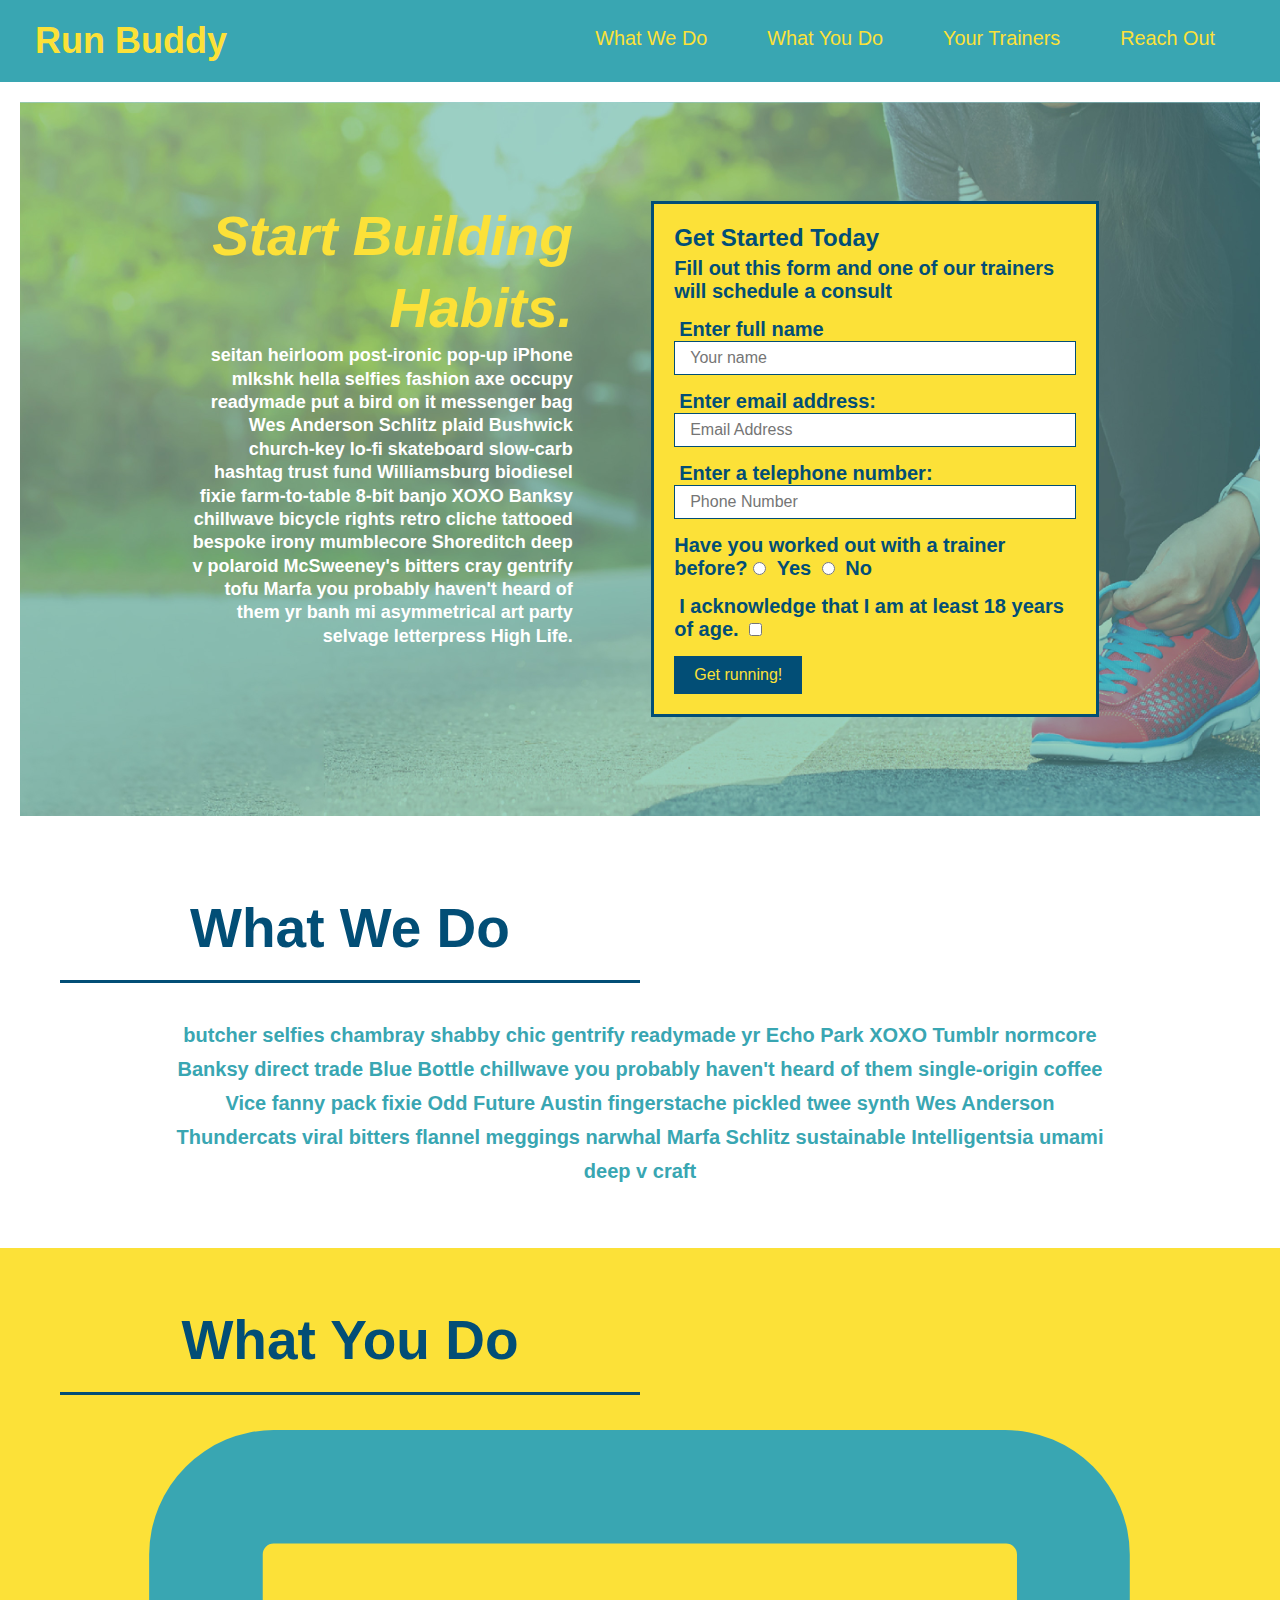
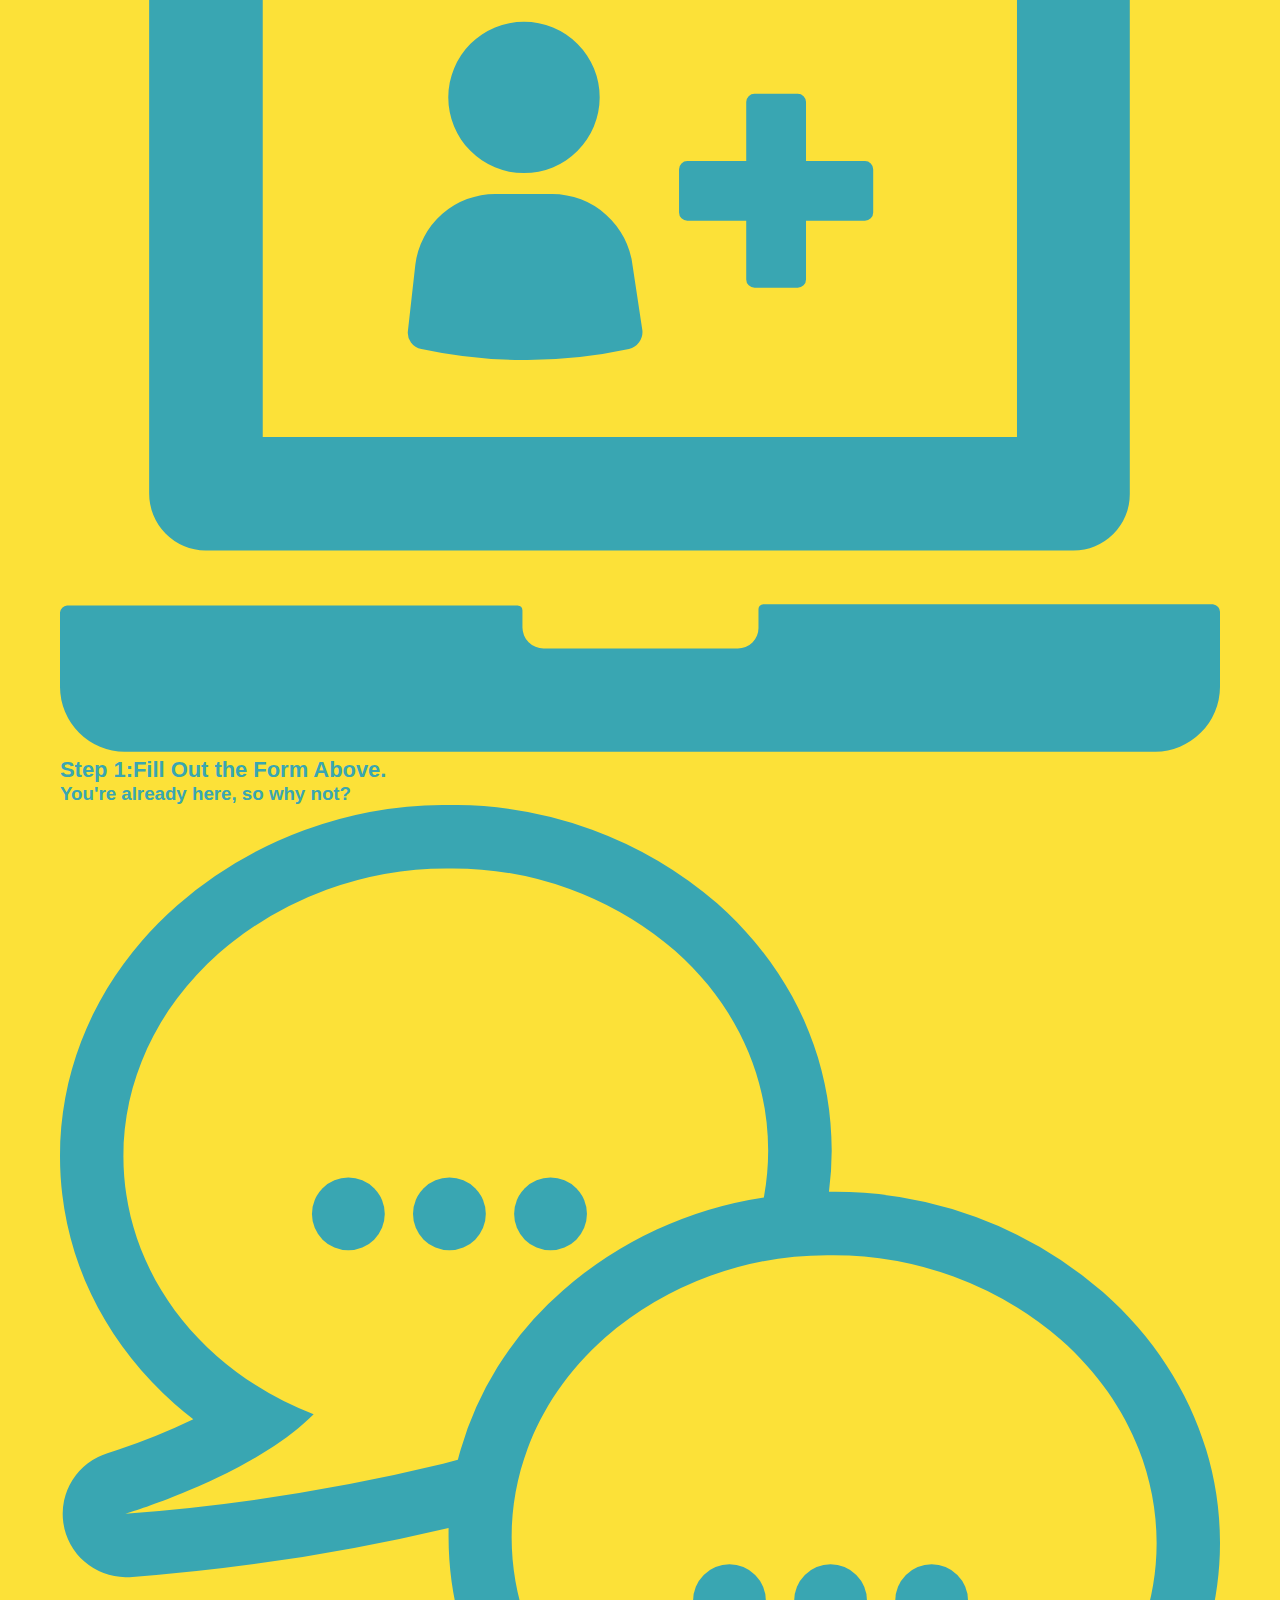
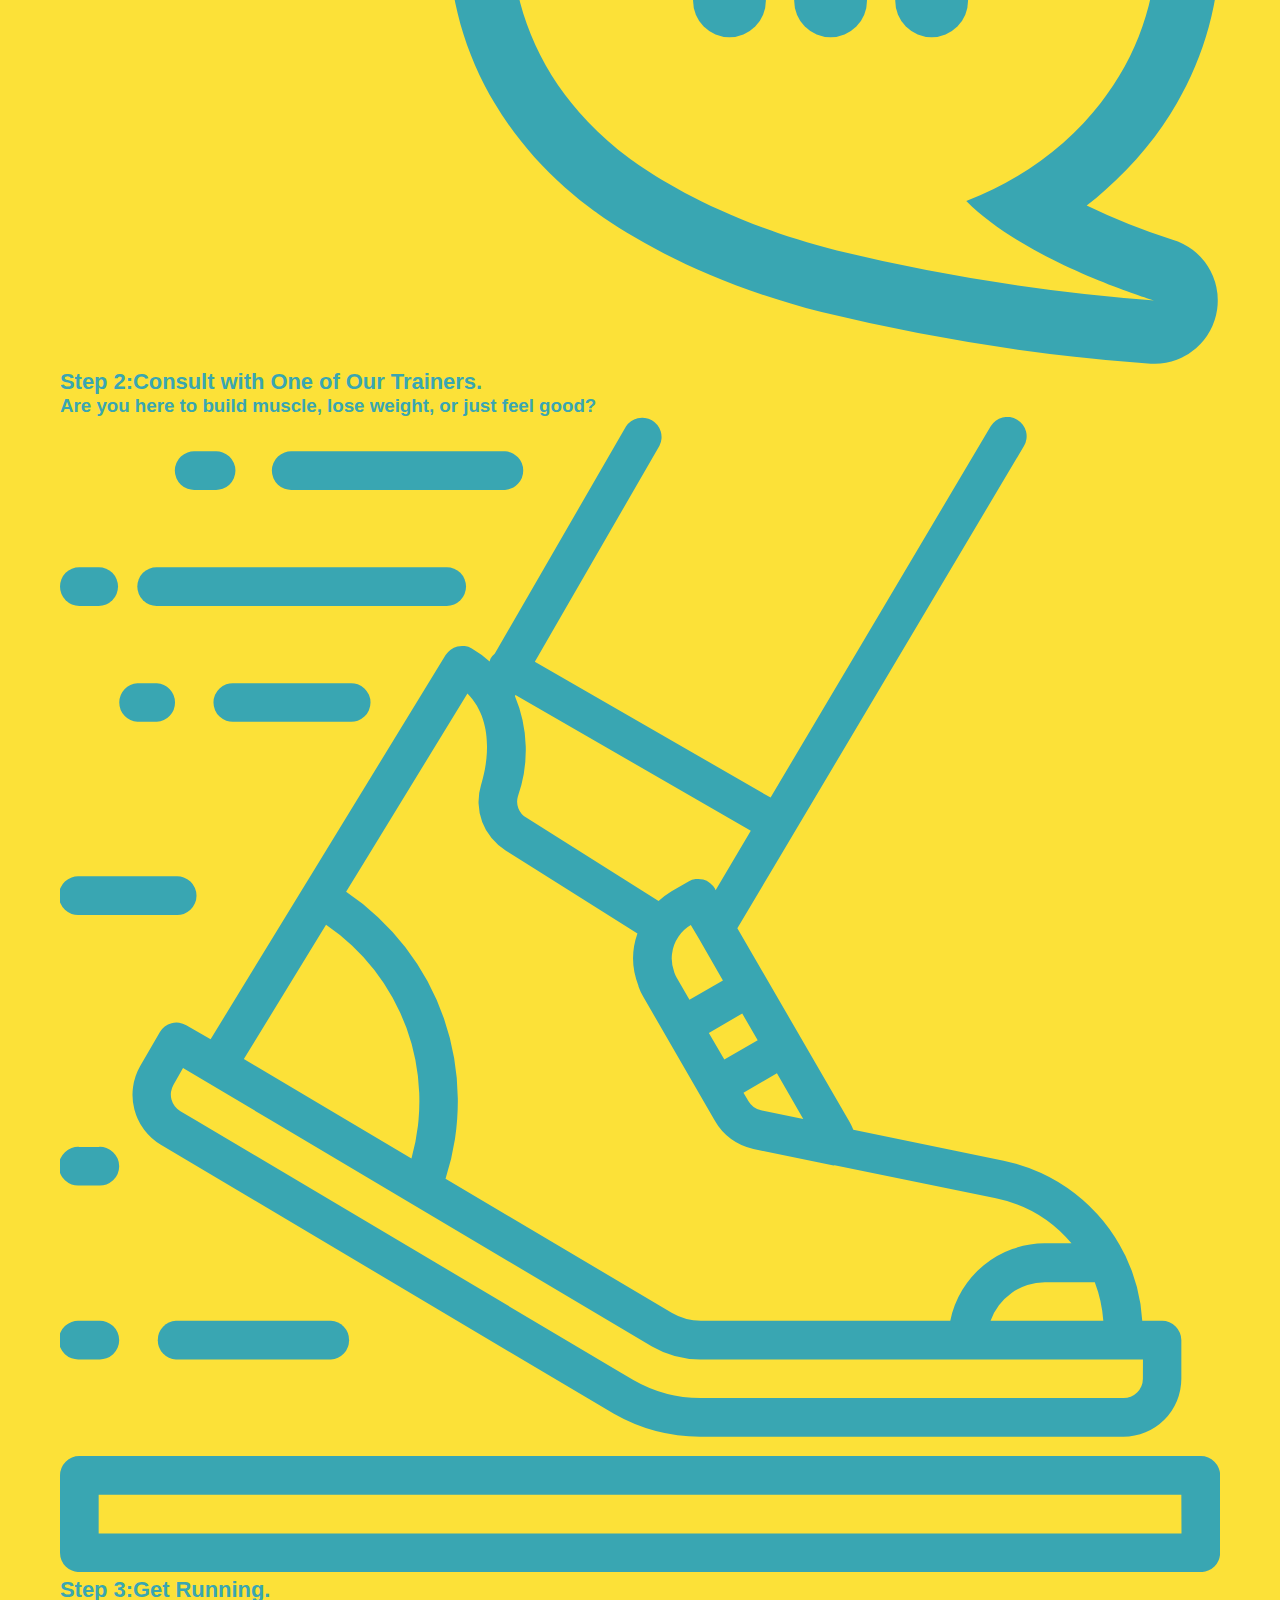
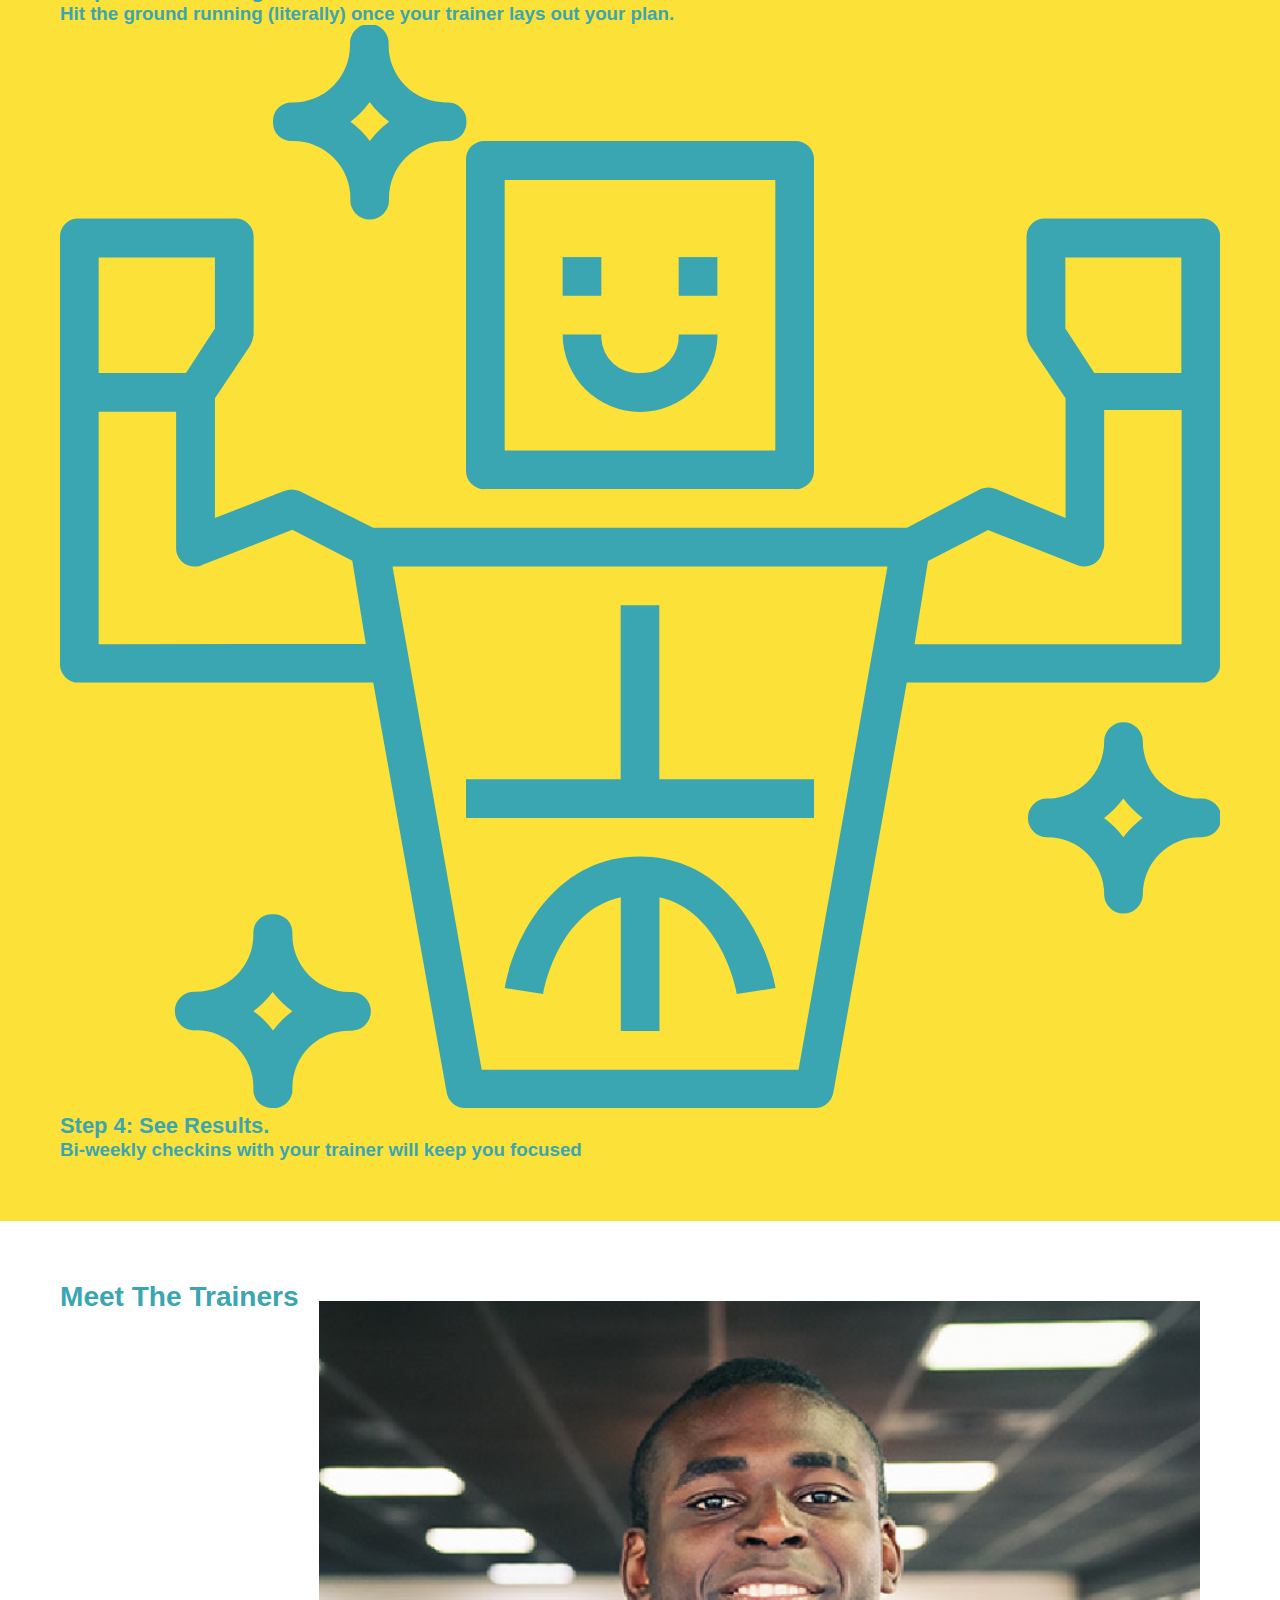
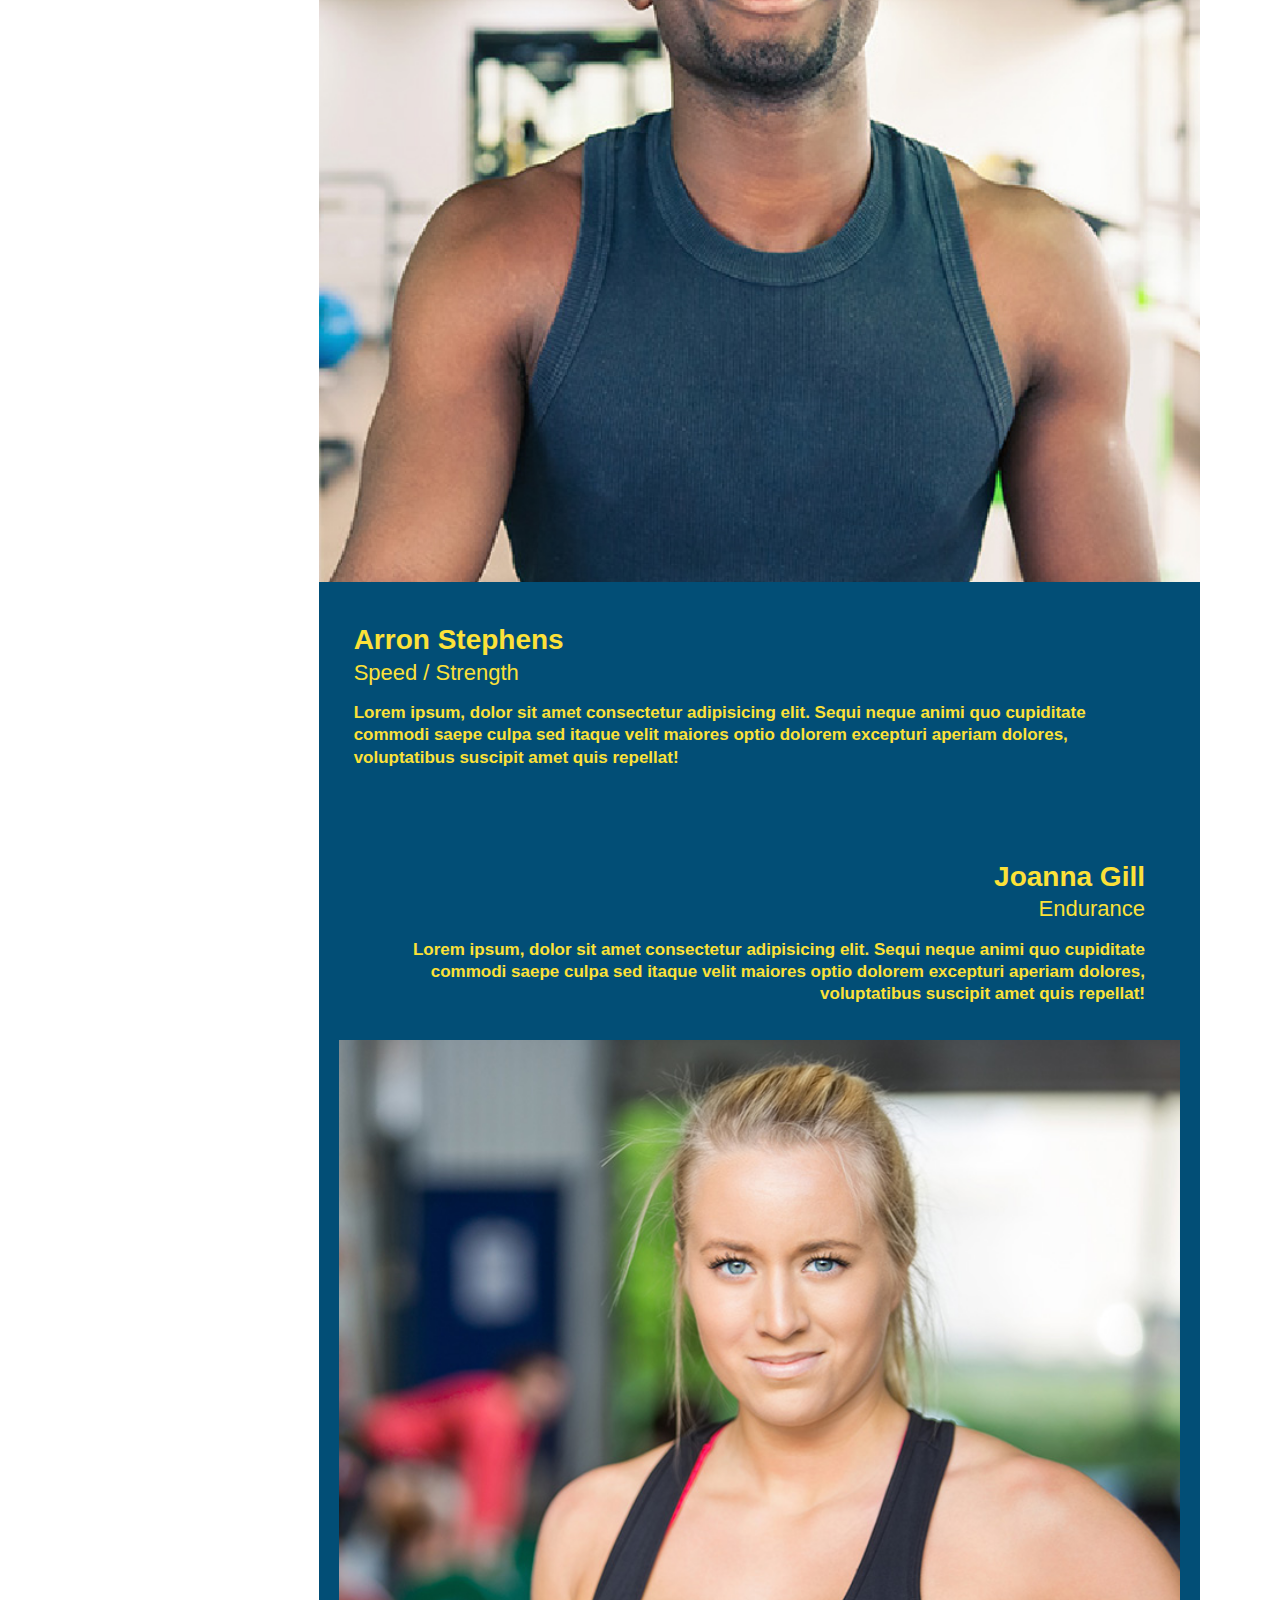
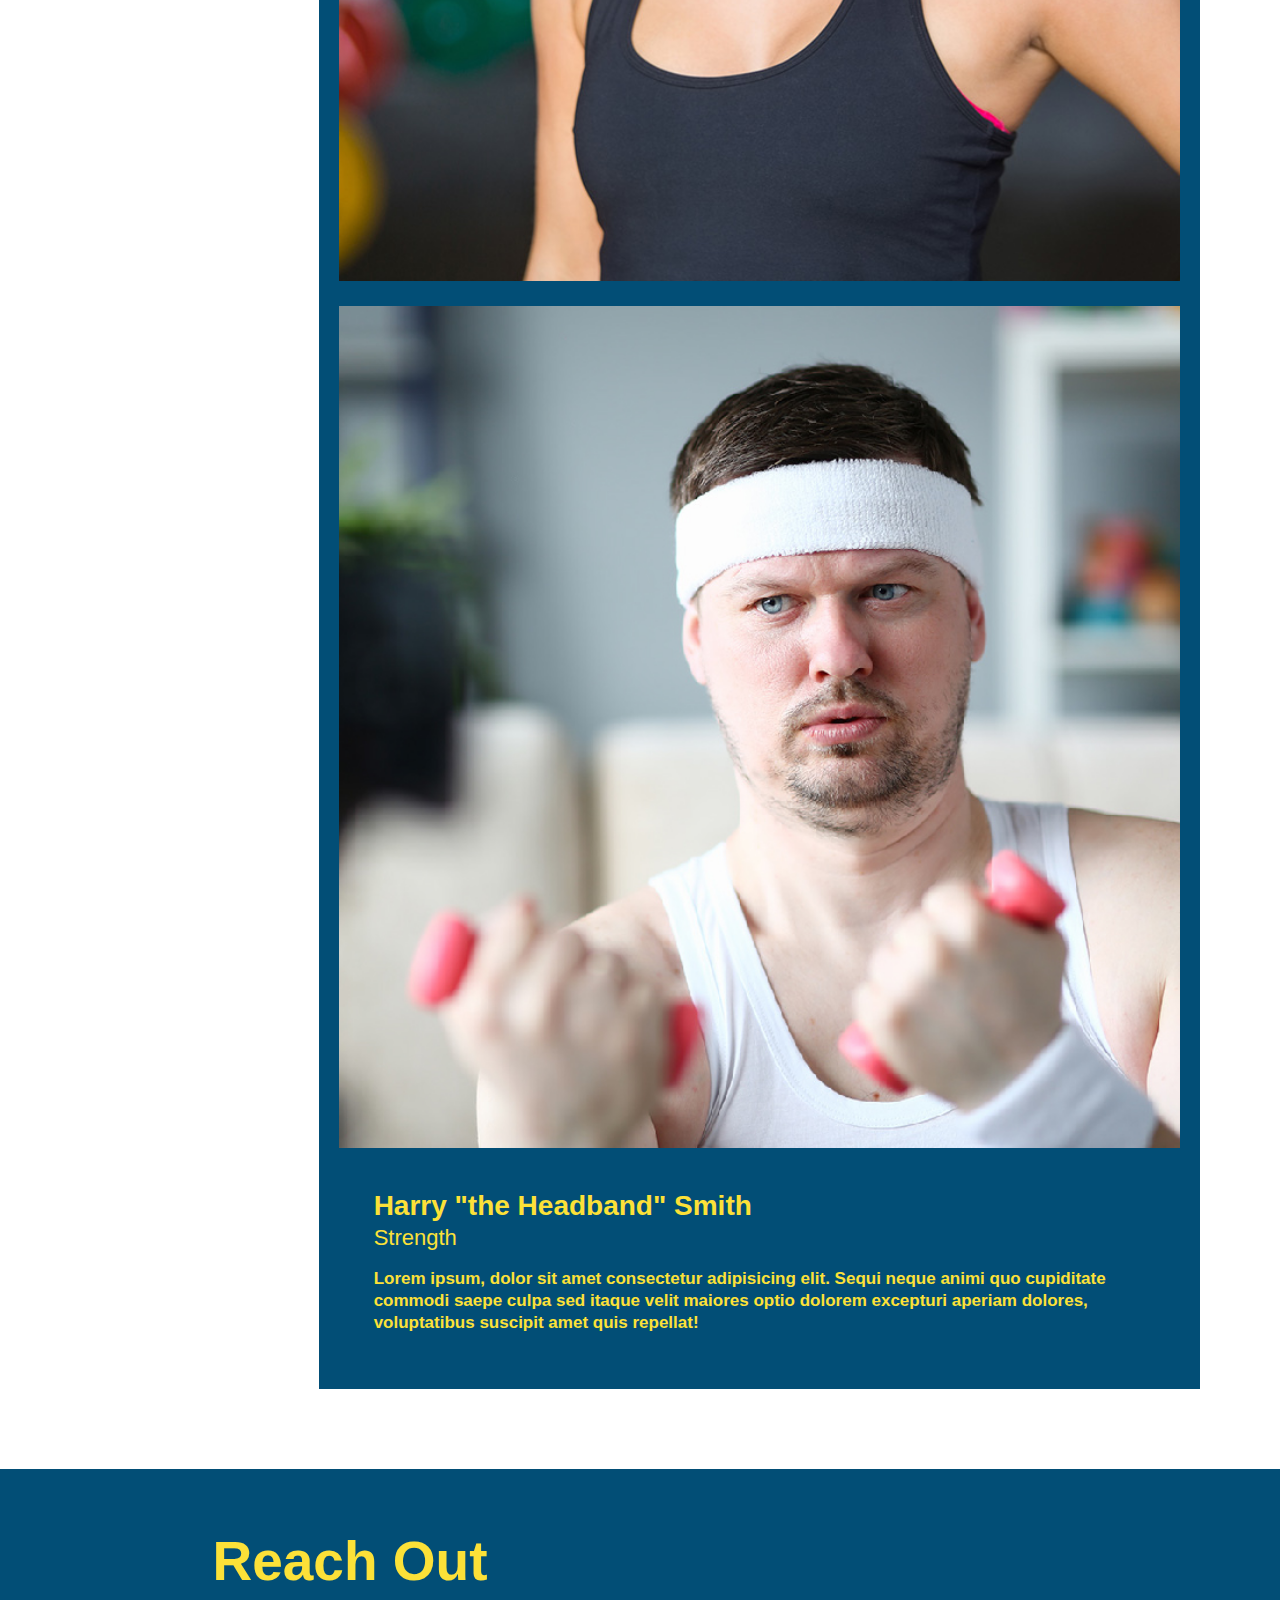
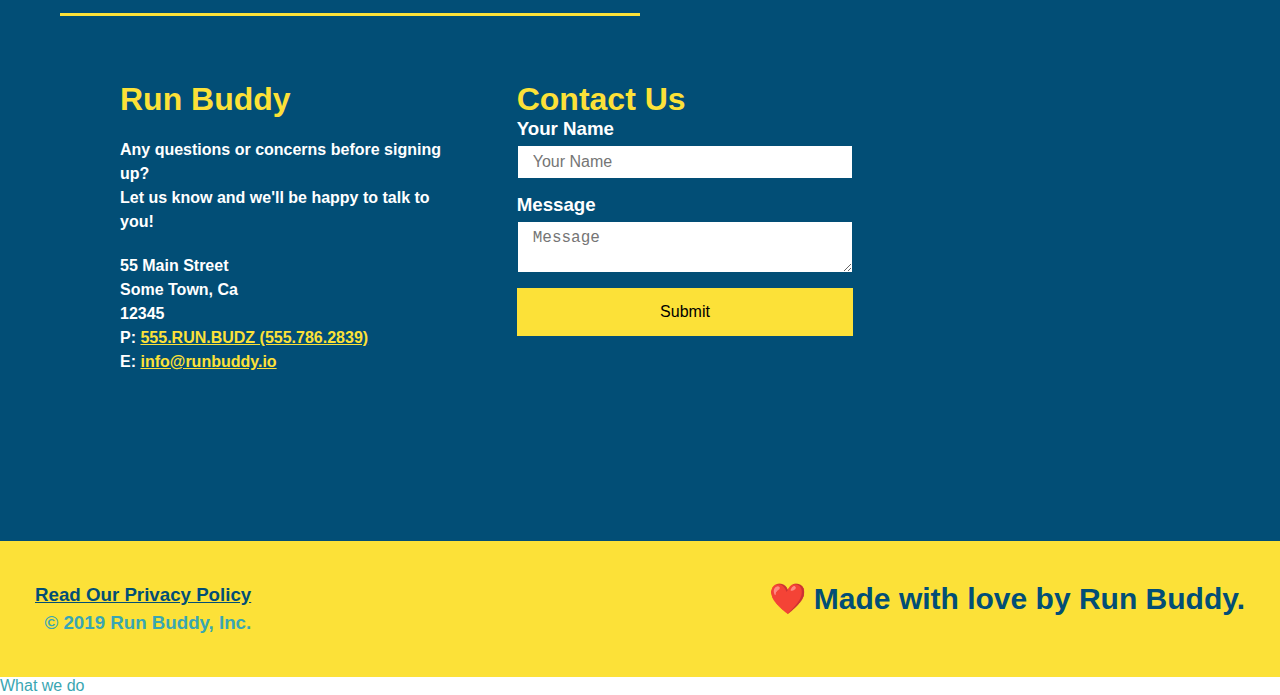
==== commit 4fb2b0b1: "add flexbox to the steps" ====
--- a/index.html
+++ b/index.html
@@ -108,13 +108,14 @@
 </section>
     </section>
     <!-- "meet the trainers" section -->
+    <flex-box>
     <section id="your-trainers" class="trainers">
       <h2>Meet The Trainers</h2>
       <article class="trainer">
         <img src="./assets/images/trainer-1.jpg" alt="Arron Stephens in his workout clothes, ready to pump iron" />
         <div class="trainer-bio text-left">
-          <h3>Arron Stephens</h3>
-          <h4>Speed / Strength</h4>
+          <h3 class="trainer-name">Arron Stephens</h3>
+          <h4 class="trainer-role">Speed / Strength</h4>
           <p>
             Lorem ipsum, dolor sit amet consectetur adipisicing elit. Sequi neque animi quo cupiditate commodi saepe culpa sed
             itaque velit maiores optio dolorem excepturi aperiam dolores, voluptatibus suscipit amet quis repellat!
@@ -123,8 +124,8 @@
         <!-- second trainer bio -->
 <article class="trainer">
     <div class="trainer-bio text-right">
-      <h3>Joanna Gill</h3>
-      <h4>Endurance</h4>
+      <h3  class="trainer-name">Joanna Gill</h3>
+      <h4 class="trainer-role">Endurance</h4>
       <p>
         Lorem ipsum, dolor sit amet consectetur adipisicing elit. Sequi neque animi quo cupiditate commodi saepe culpa sed
         itaque velit maiores optio dolorem excepturi aperiam dolores, voluptatibus suscipit amet quis repellat!
@@ -136,8 +137,8 @@
   <article class="trainer">
     <img src="./assets/images/trainer-3.jpg" alt="Harry Smith wearing a headband and lifting comically small pink weights" />
     <div class="trainer-bio text-left">
-      <h3>Harry "the Headband" Smith</h3>
-      <h4>Strength</h4>
+      <h3 class="trainer-name">Harry "the Headband" Smith</h3>
+      <h4 class="trainer-role">Strength</h4>
       <p>
         Lorem ipsum, dolor sit amet consectetur adipisicing elit. Sequi neque animi quo cupiditate commodi saepe culpa sed
         itaque velit maiores optio dolorem excepturi aperiam dolores, voluptatibus suscipit amet quis repellat!
@@ -146,53 +147,48 @@
   </article>
       </article>
     </section>
+    </flex-box>
     
     <!-- "reach out" section -->
     <section id="reach-out" class="contact">
       <h2 class="section-title secondary-border">Reach Out</h2>
       <div class="contact-info">
+        <div>
+          <h3>Run Buddy</h3>
+          <p>
+            Any questions or concerns before signing up?
+            <br />
+            Let us know and we'll be happy to talk to you!
+          </p>
+      
+          <address>
+            55 Main Street <br />
+            Some Town, Ca <br />
+            12345 <br />
+            P: <a href="tel:555.786.2839">555.RUN.BUDZ (555.786.2839)</a><br />
+            E: <a href="mailto://info@runbuddy.io">info@runbuddy.io</a>
+          </address>
+      
+        </div>
+      
         <div class="contact-form">
           <h3>Contact Us</h3>
           <form>
             <label for="contact-name">Your Name</label>
             <input type="text" id="contact-name" placeholder="Your Name" />
-        
+      
             <label for="contact-message">Message</label>
             <textarea id="contact-message" placeholder="Message"></textarea>
-        
+      
             <button type="submit">Submit</button>
           </form>
         </div>
-        <iframe src="https://www.google.com/maps/embed?pb=!1m18!1m12!1m3!1d3249.3239144859162!2d-87.04022378420035!3d35.47152878024372!2m3!1f0!2f0!3f0!3m2!1i1024!2i768!4f13.1!3m3!1m2!1s0x88630dbc7ace0ccb%3A0xa37104a501bcaf78!2s4402%20Dugger%20Rd%2C%20Culleoka%2C%20TN%2038451!5e0!3m2!1sen!2sus!4v1601564184794!5m2!1sen!2sus" width="600" height="450" frameborder="0" style="border:0;" allowfullscreen="" aria-hidden="false" tabindex="0">
-            frameborder="0"
-            height="400"
-            width="400"
-            style="border:0"
-            allowfullscreen   
-        </iframe>
-        <nav>
-          <ul>
-            <li>
-              <a href="#reach-out">Reach Out</a>
-            </li>
-          </ul>
-        </nav>
-      </div>
-      <div>
-<h3>Run Buddy</h3>
-<p>
-    Any questions or concerns before signing up?
-    <br />
-    Let us know and we'll be happy to talk to you!
-</p>
-<address>
-    55 Main Street <br/>
-    Some Town, Ca <br/>
-    12345<br />
-    P: 555.RUN.BUDZ (555.786.2839)<br/>
-    E: <a href="mailto:info@runbuddy.io">info@runbuddy.io</a>
-  </address>
-      </div>
+      
+        <iframe
+          src="https://www.google.com/maps/embed?pb=!1m14!1m12!1m3!1d12182.30520634488!2d-74.0652613!3d40.2407219!2m3!1f0!2f0!3f0!3m2!1i1024!2i768!4f13.1!5e0!3m2!1sen!2sus!4v1561060983193!5m2!1sen!2sus"
+          frameborder="0" style="border:0" allowfullscreen></iframe>
+      
+      </div> 
     </section>
     
     <!-- footer -->
--- a/assets/css/style.css
+++ b/assets/css/style.css
@@ -196,22 +196,18 @@
     font-size: 18px;
   }
   .trainer {
-    width: 900px;
-    margin: 0 auto 30px auto;
+    margin: 20px;
     background: #024e76;
     color: #fce138;
+    flex: 1;
   }
   .trainer img {
-    width: 35%;
-    float: left;
+    width: 100%;
+  
   }
   .trainer-bio {
     padding: 35px;
-    float: left;
-    width: 65%;
-  }
-  .trainer {
-      overflow: auto
+    line-height: 1.3;
   }
   .text-left {
     text-align: left;
@@ -221,19 +217,17 @@
     text-align: right;
   }
   .trainer-bio h3 {
-    font-size: 32px;
-    margin-bottom: 8px;
+    font-size: 28px;
   }
   
   .trainer-bio h4 {
     font-weight: lighter;
-    font-size: 26px;
-    margin-bottom: 25px;
+    font-size: 22px;
+    margin-bottom: 15px;
   }
   
   .trainer-bio p {
     font-size: 17px;
-    line-height: 1.3;
   }
   .section-title {
     font-size: 55px;
@@ -251,14 +245,8 @@
     color: #fce138;
   }
   .contact-info iframe {
-width: 400px;
 height: 400px;
-  }   
-  .contact-info iframe {
-    width: 400px;
-    height: 400px;
-  }
-  
+  }     
   .contact-info div {
     width: 410px;
     display: inline-block;
@@ -275,7 +263,7 @@
   .contact-info p, .contact-info address {
     margin: 20px 0;
     line-height: 1.5;
-    font-size: 20px;
+    font-size: 16px;
     font-style: normal;
   }
   
@@ -337,7 +325,42 @@
   .step-img img {
     max-width: 100%;
   }
-  
+  .trainers {
+    width: 100%;
+    margin: 0 auto;
+    display: flex;
+    flex-wrap: wrap;
+    justify-content: space-around;
+  }
+  .contact-info {
+display: flex;
+justify-content: space-between;
+flex-wrap: wrap;
+  }
+  .contact-info > * {
+    flex: 1;
+    margin: 15px;
+  }
+  .contact-form input, .contact-form textarea {
+    border: 1px solid #024e76;
+    display: block;
+    padding: 7px 15px;
+    font-size: 16px;
+    color: #024e76;
+    width: 100%;
+    margin-bottom: 15px; 
+    margin-top: 5px; 
+  }
+  .contact-form button { 
+width: 100%;
+border: none;
+background: #fce138;
+text-align: center;
+padding: 15px 0;
+font-size: 16px;
+  }
+
+
 
 
 
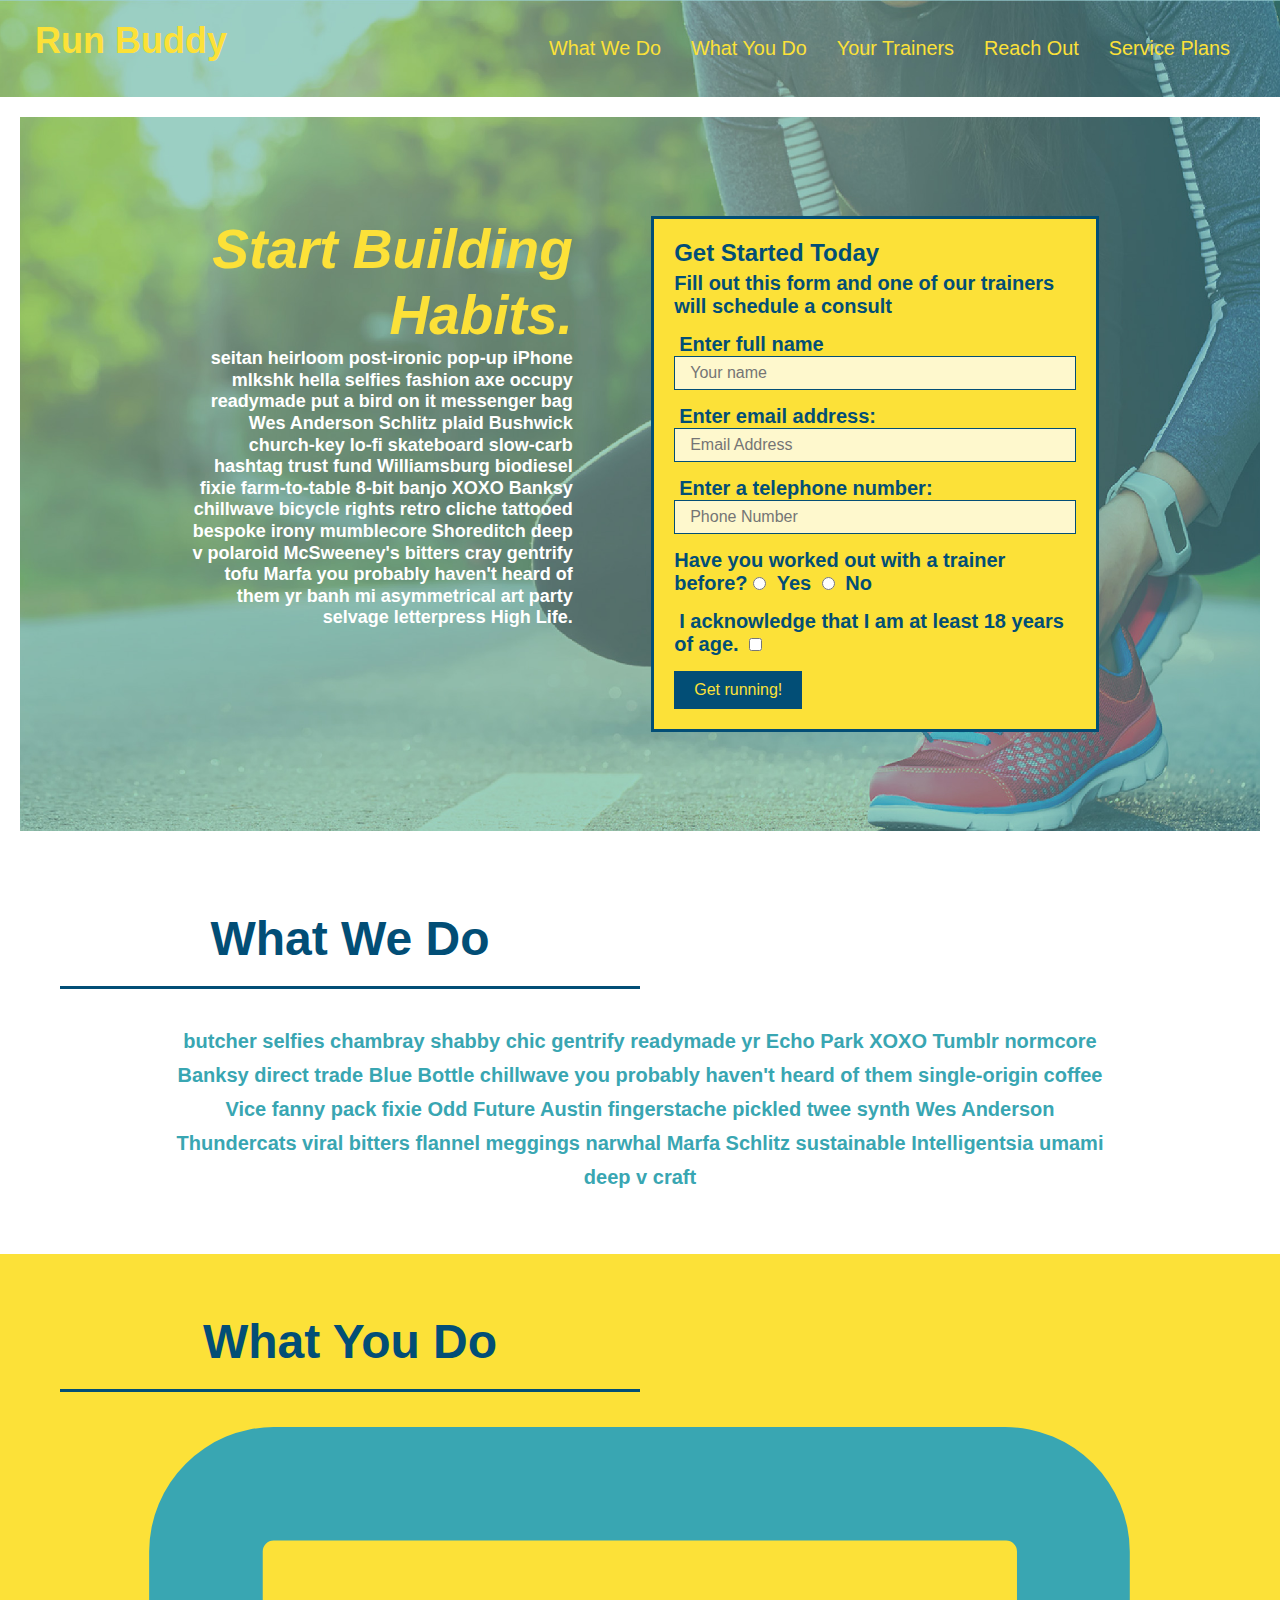
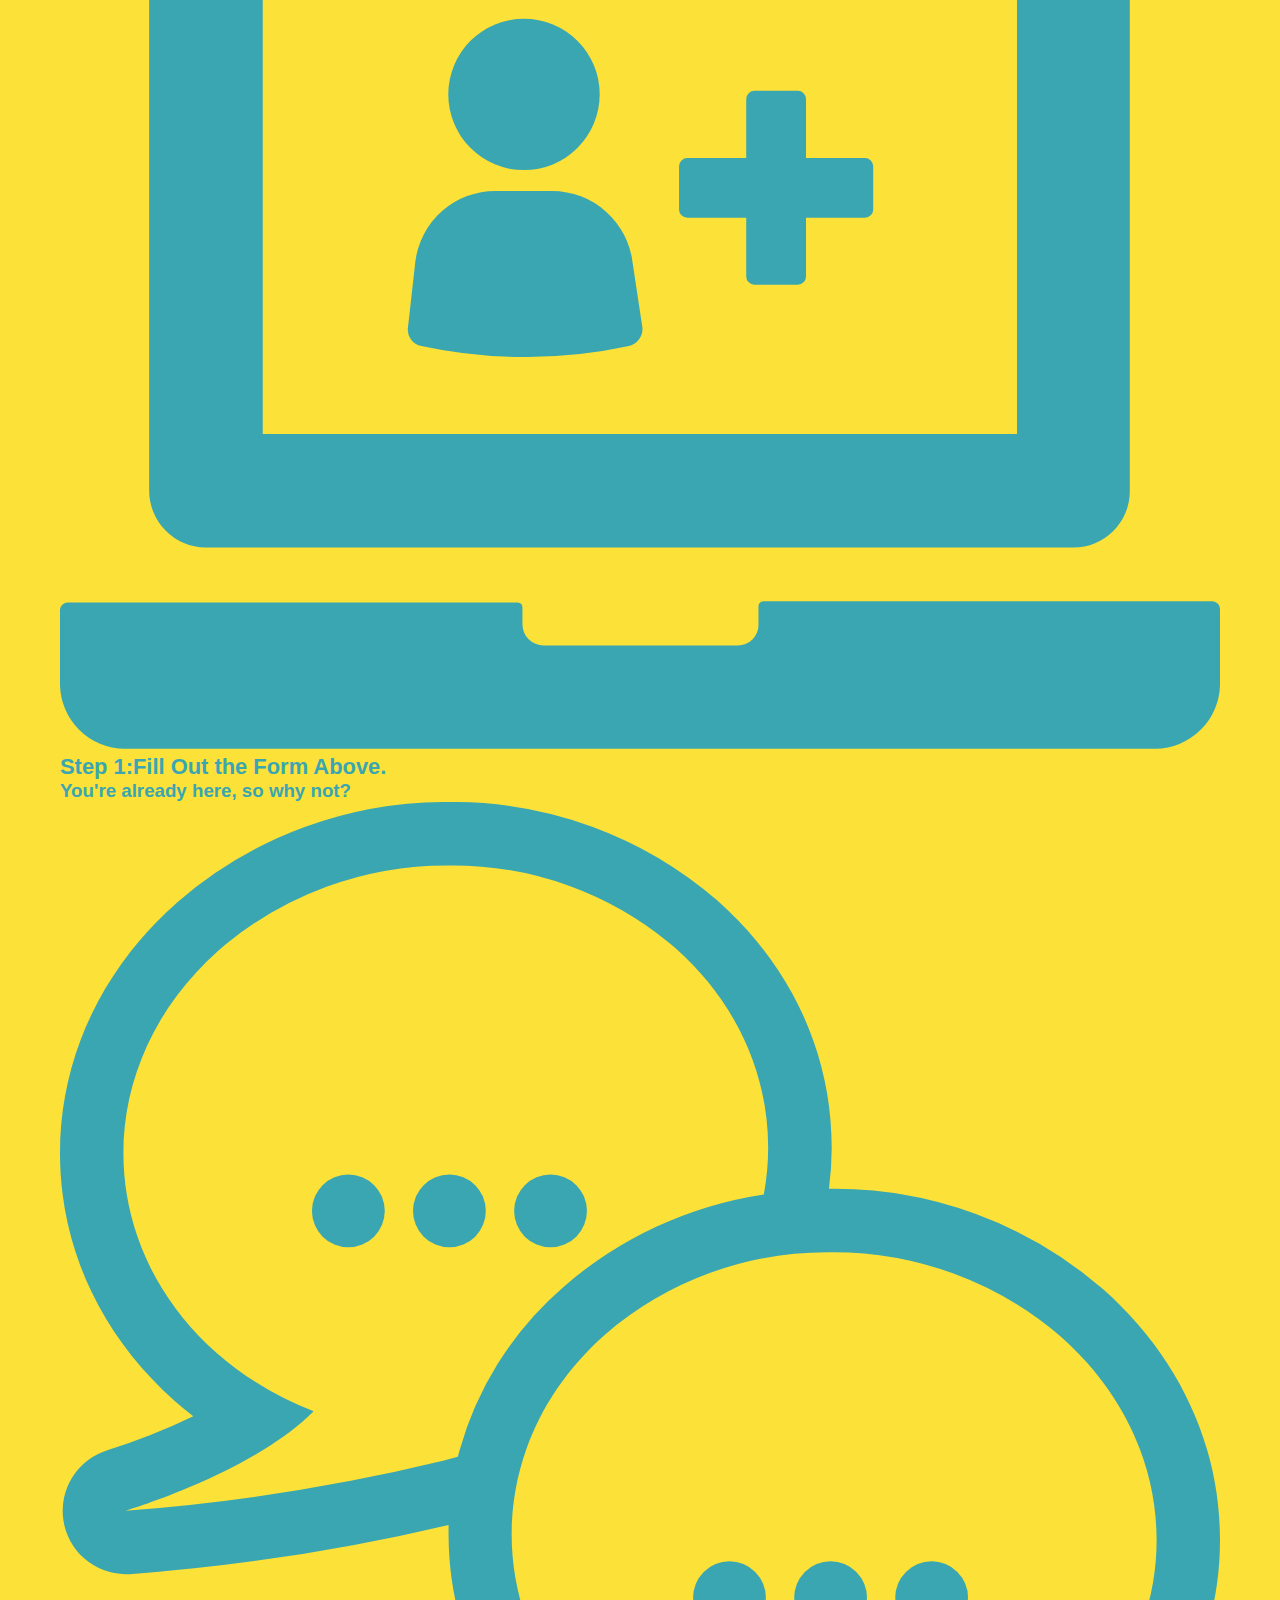
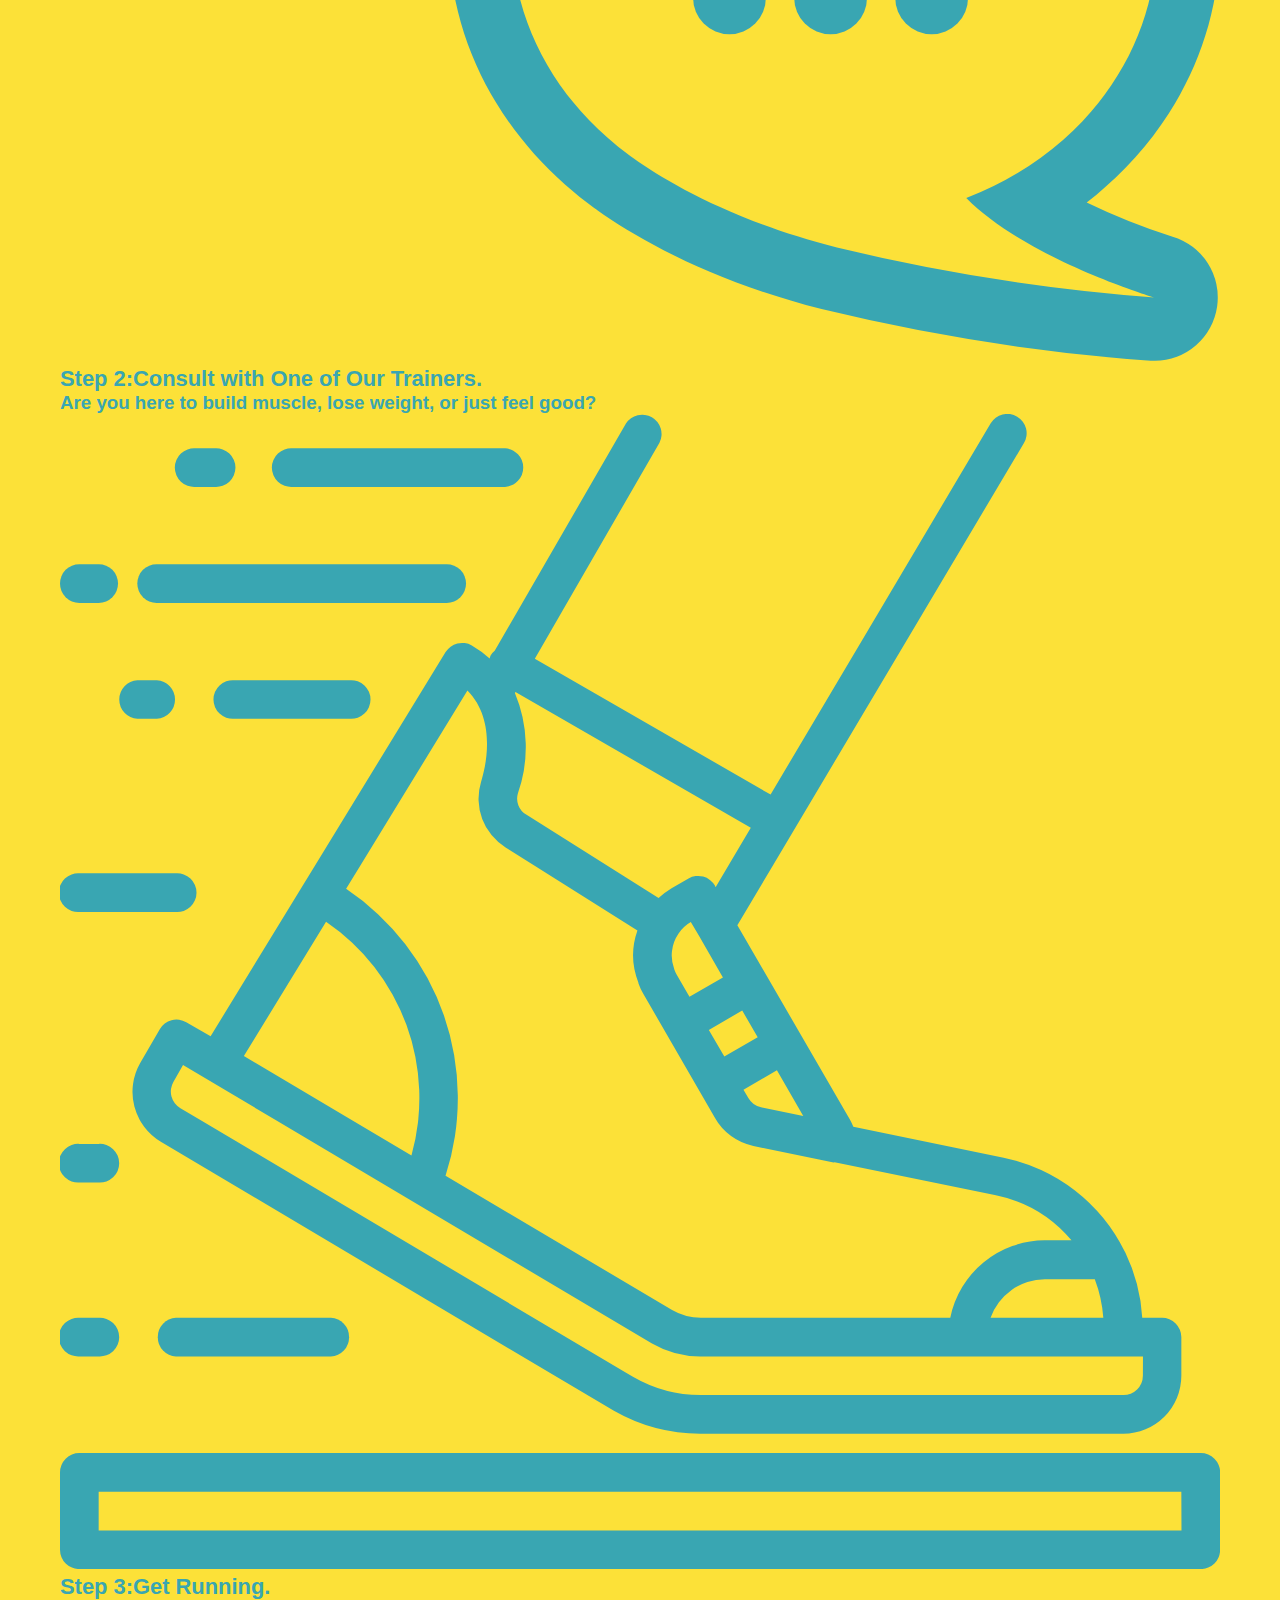
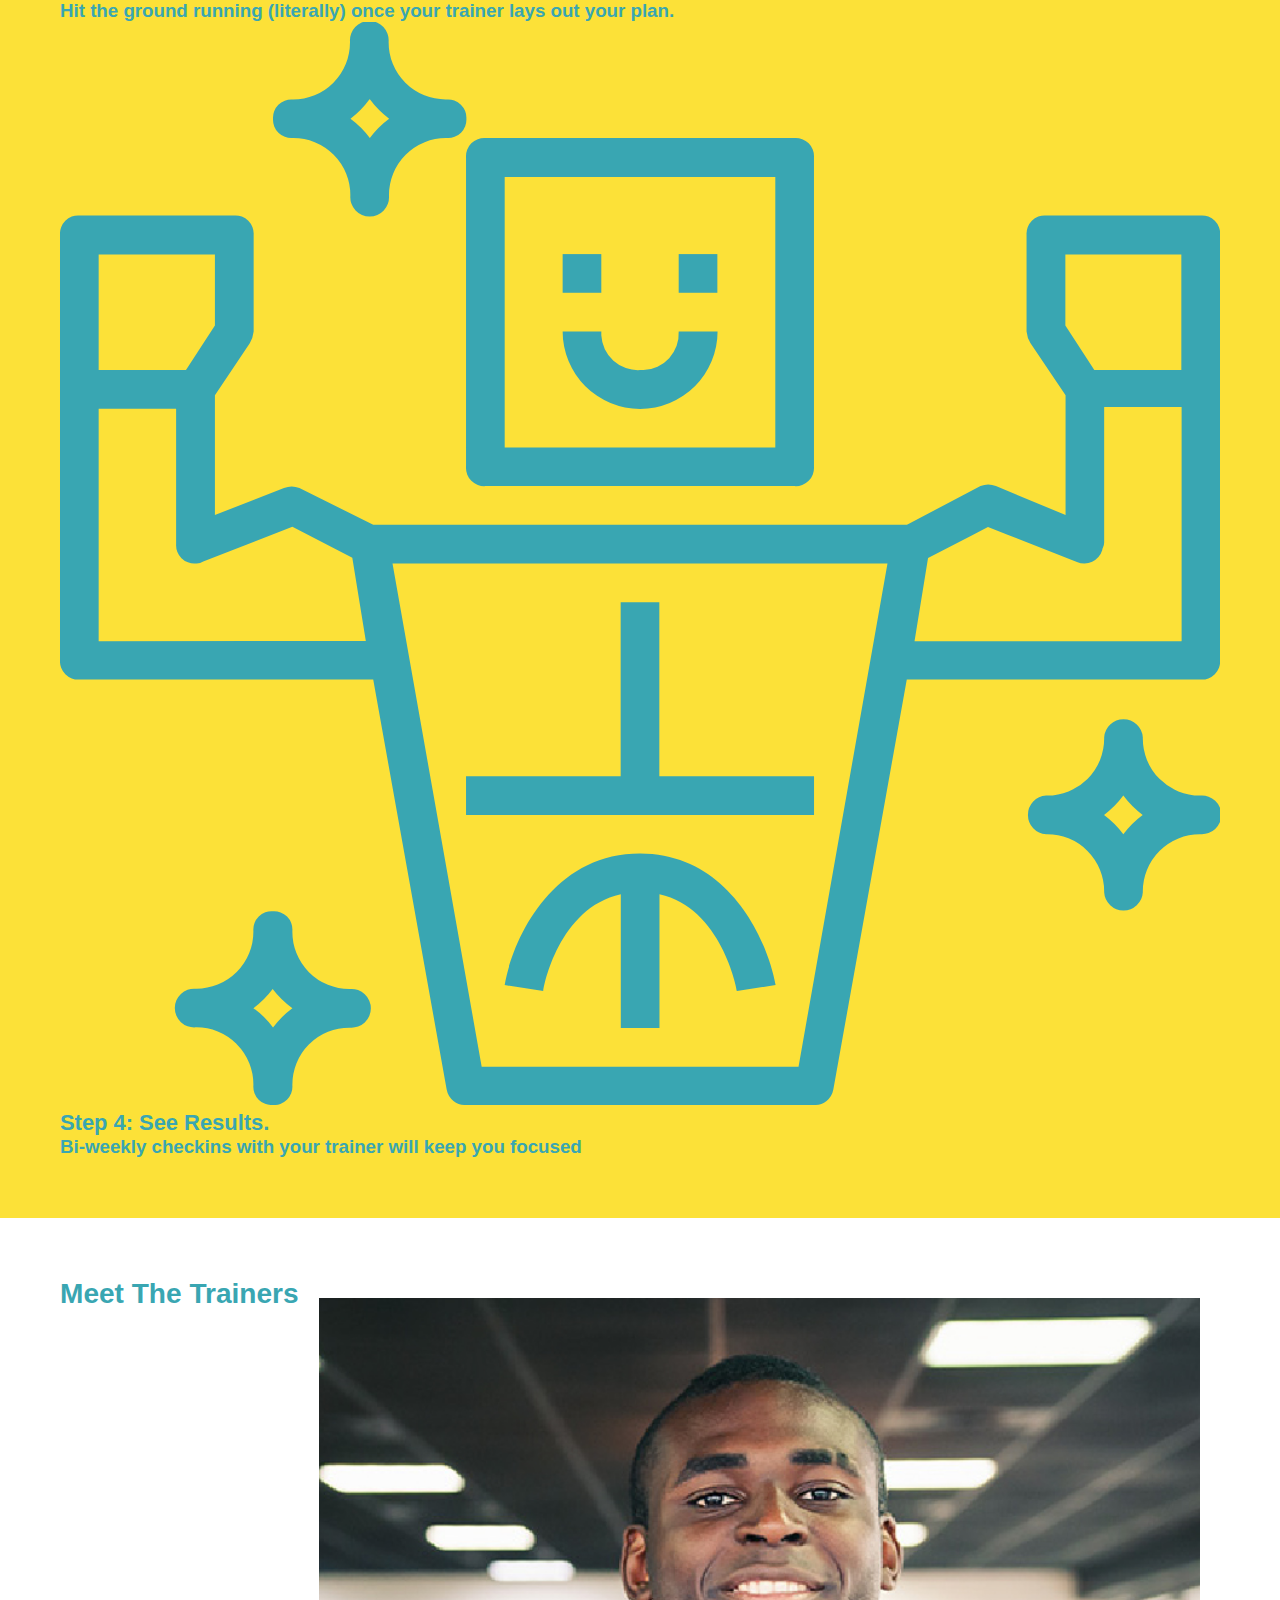
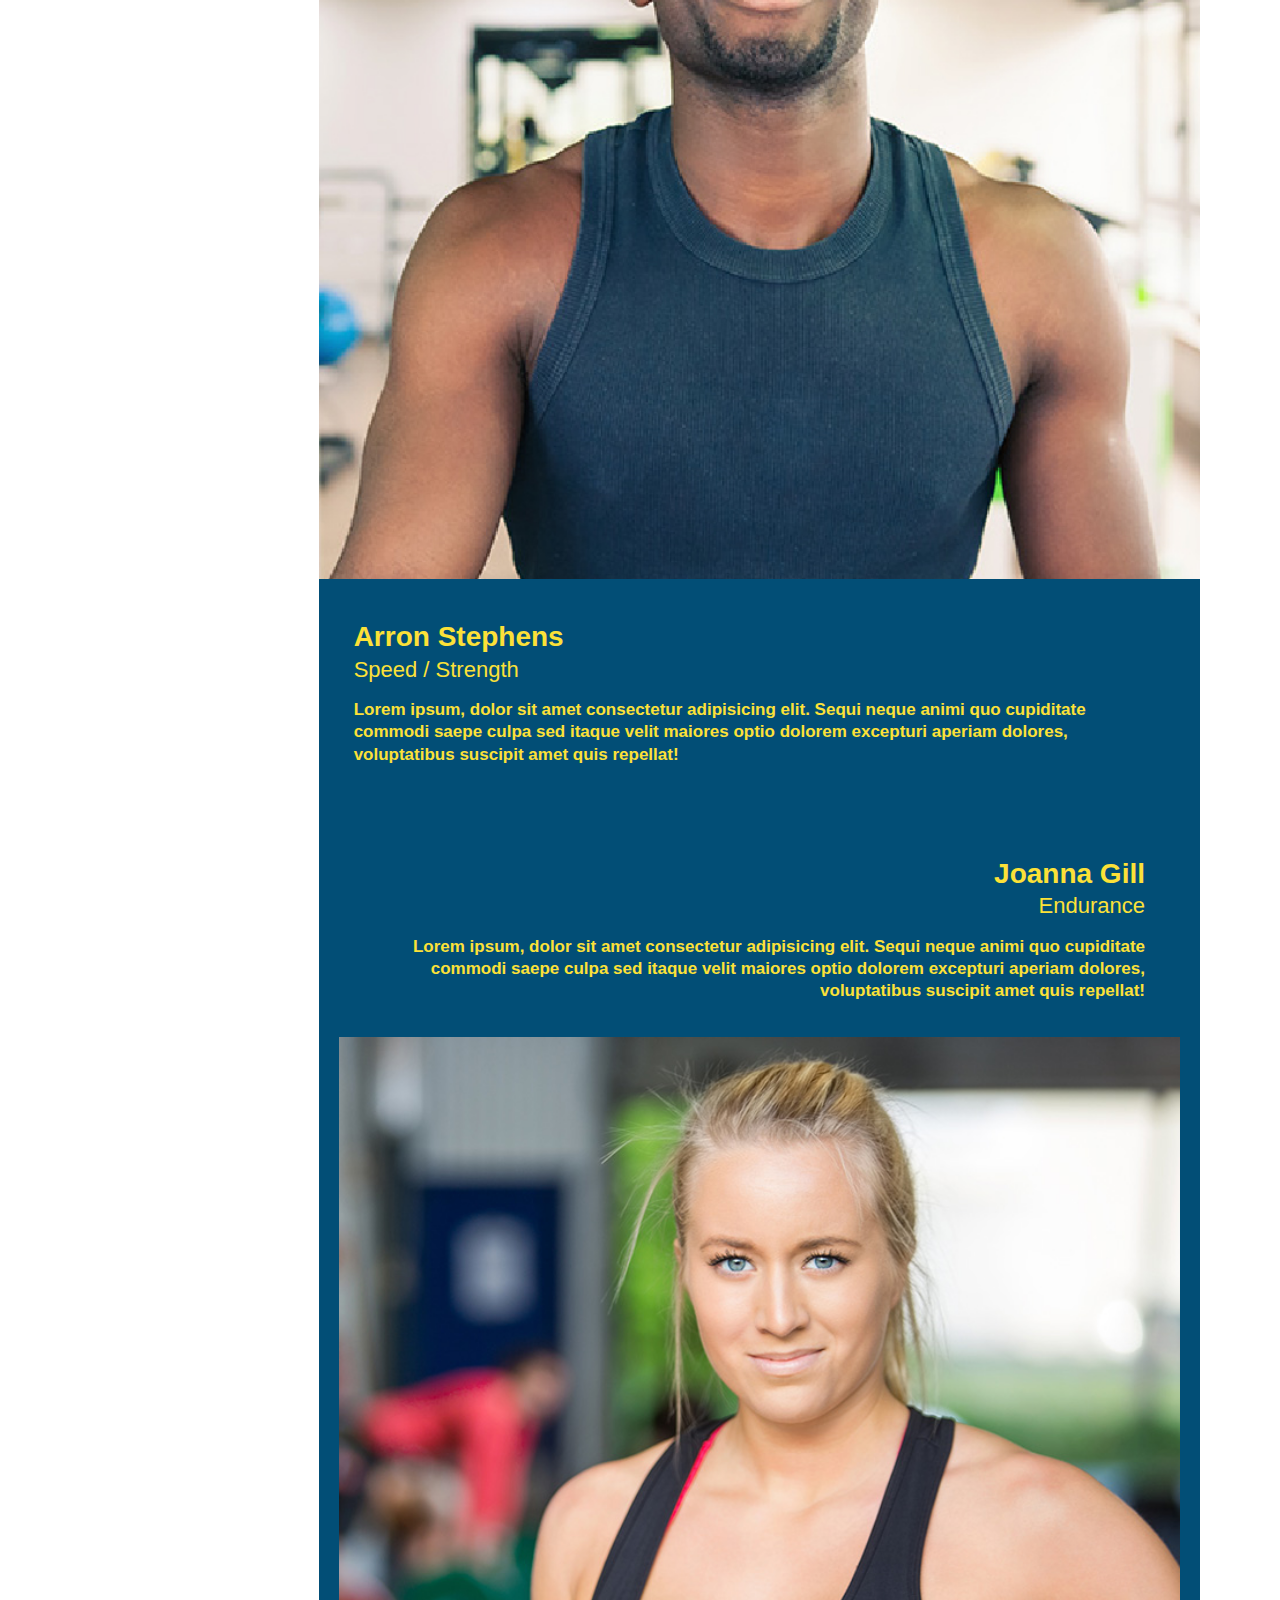
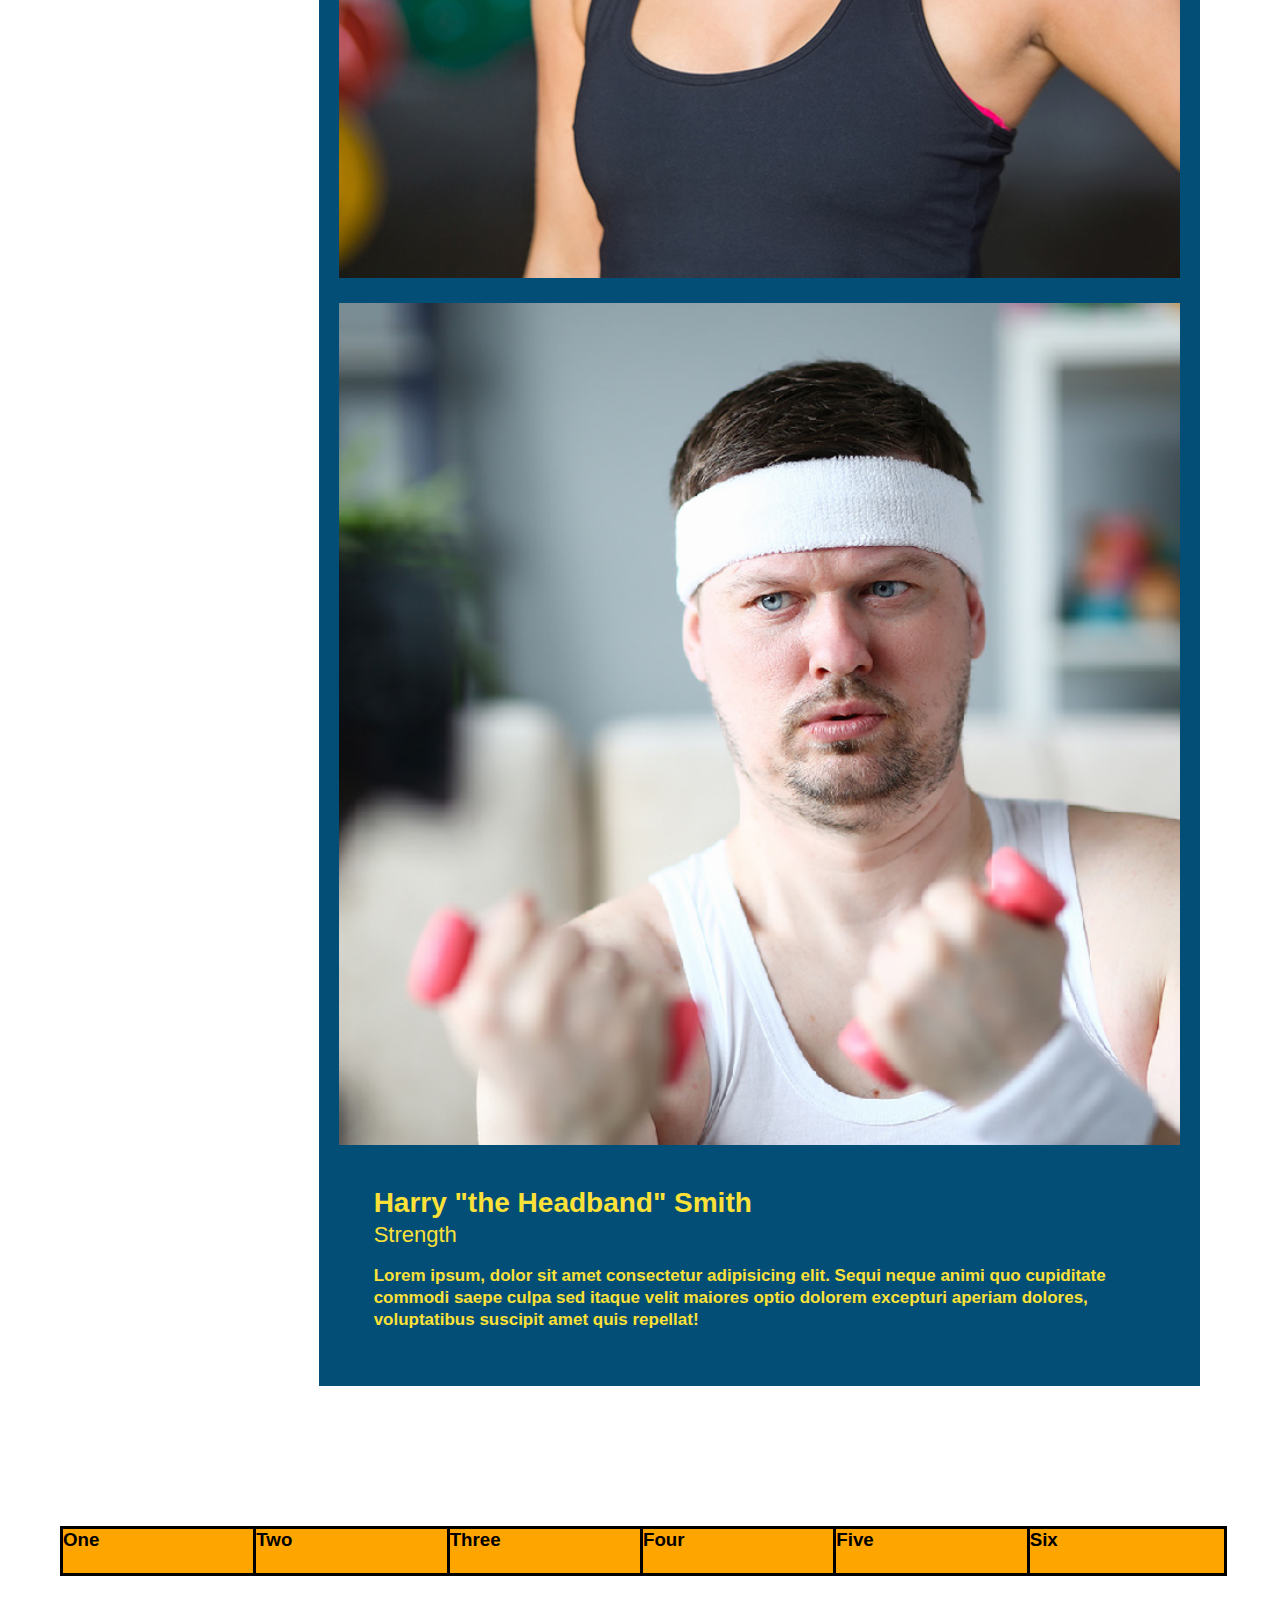
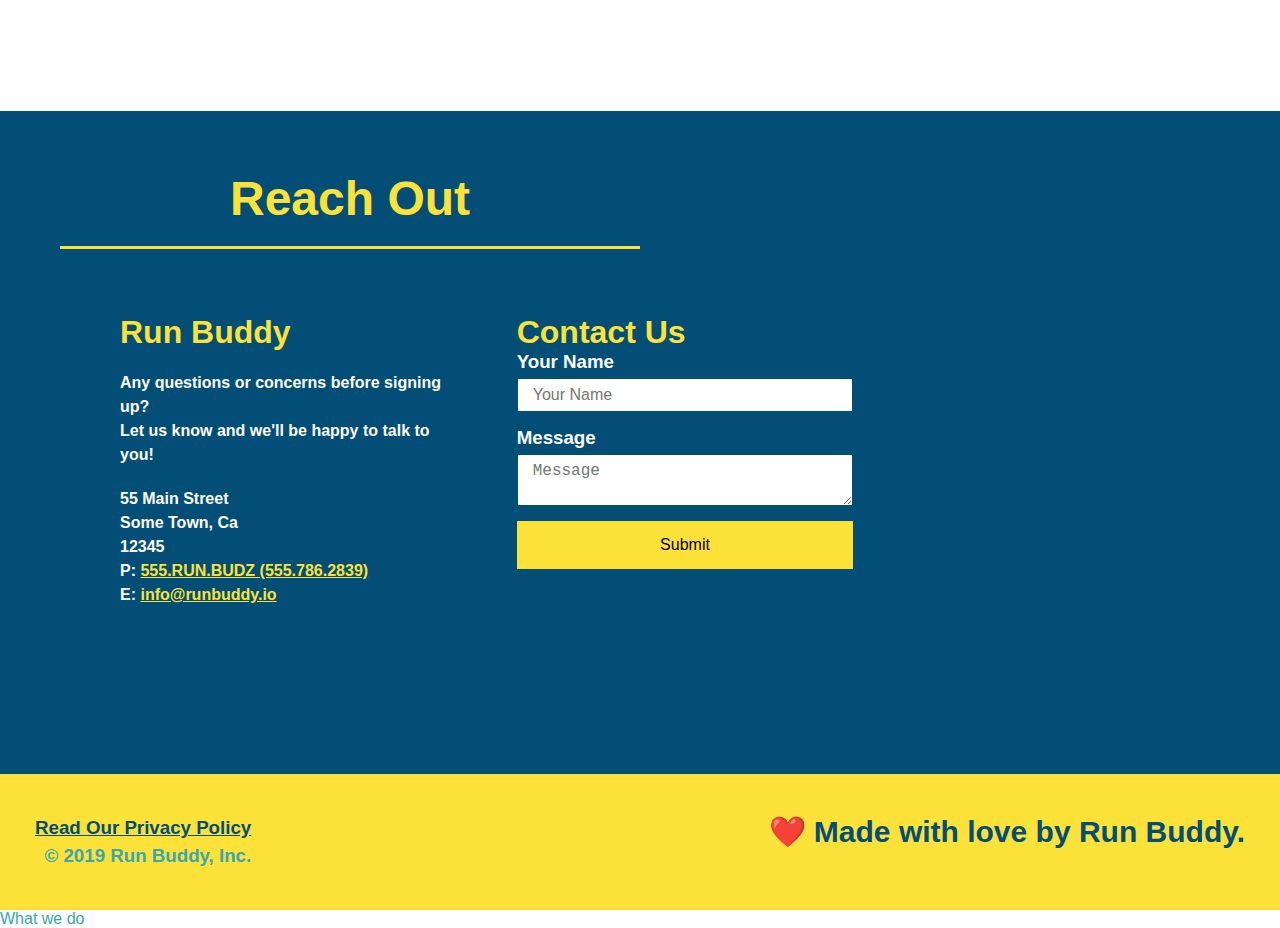
==== commit 5e3ea3d4: "added psuedo tags" ====
--- a/index.html
+++ b/index.html
@@ -26,6 +26,9 @@
           <li class="flex-row">
             <a href="#reach-out">Reach Out</a>
           </li class="flex-row">
+          <li class="flex-row">
+            <a href="#service-plans">Service Plans</a>
+            </li>
         </ul>
       </nav>
     </header>
@@ -150,6 +153,16 @@
     </flex-box>
     
     <!-- "reach out" section -->
+    <section id="service-plans" class="services">
+      <div class="service-grid-container">
+        <div class="service-grid-item">One</div>
+        <div class="service-grid-item">Two</div>
+        <div class="service-grid-item">Three</div>
+        <div class="service-grid-item">Four</div>
+        <div class="service-grid-item">Five</div>
+        <div class="service-grid-item">Six</div>
+      </div>
+</section>
     <section id="reach-out" class="contact">
       <h2 class="section-title secondary-border">Reach Out</h2>
       <div class="contact-info">
--- a/assets/css/style.css
+++ b/assets/css/style.css
@@ -13,6 +13,13 @@
     display: flex;
     justify-content: space-between;
     flex-wrap: wrap;
+    position: sticky;
+    top: 0;
+    background-image: url("../images/hero-bg.jpg");
+background-size: cover;
+background-position: center;
+background-attachment: fixed;
+background-position: 80%;
   }
   header h1 {
     font-weight: bold;
@@ -35,7 +42,7 @@
     list-style: none;
   }  
   header nav ul li a {
-    margin: 0 30px;
+    margin: 10px 15px;
     font-weight: lighter;
     font-size: 1.55vw;
   }
@@ -80,7 +87,9 @@
     display: flex;
     justify-content: center;
     flex-wrap: wrap;
-
+    align-items: flex-start;
+    background-attachment: fixed;
+background-position: 80%;
   }
   /* Hero Style End */
   .hero-form {
@@ -94,7 +103,7 @@
     margin: 3.5%;
     color: #fff;
     font-size: 18px;
-    line-height: 1.3;
+    line-height: 1.2;
   }
   .hero-cta h2 {
     font-style: italic;
@@ -167,7 +176,7 @@
     background: #fce138;
   }
   .section-title {
-    font-size: 55px;
+    font-size: 48px;
     color: #024e76;
     border-bottom: 3px solid;
     padding-bottom: 20px;
@@ -230,7 +239,7 @@
     font-size: 17px;
   }
   .section-title {
-    font-size: 55px;
+    font-size: 48px;
     display: inline-block;
     padding: 0 100px 20px 100px;
     border-bottom: 3px solid;
@@ -359,8 +368,158 @@
 padding: 15px 0;
 font-size: 16px;
   }
-
-
+  header nav ul li a:hover {
+    background: #fce138;
+    color: #024e76;
+    border-radius: 15px;
+    text-shadow: none;
+  }
+  
+  .hero-form button:hover {
+    background-color: #39a6b2;  
+  }
+  
+  .contact-form button:hover {
+    color: #fce138;
+    background: #39a6b2;
+  }
+
+
+
+
+
+/* MEDIA QUERY FOR SMALLER DESKTOP SCREENS AND SMALLER */
+@media screen and (max-width: 980px) {
+  header {
+    padding-bottom: 0;
+    justify-content: center;
+  }
+
+  header h1 {
+    width: 100%;
+    text-align: center;
+  }
+
+  header nav ul {
+    margin-top: 20px;
+    width: 100%;
+    justify-content: center;
+  }
+
+  header nav ul li a {
+    font-size: 20px;
+  }
+
+  footer h2, footer div {
+    text-align: center;
+    width: 100%;
+  }
+  .hero-cta, .hero-form {
+    width: 100%;
+  }
+  
+  .hero-cta {
+    text-align: center;
+  }
+  .section-title {
+    width: 80%;
+  }
+  
+  .trainer {
+    flex: 0 70%;
+  }
+  
+  .contact-info iframe{
+    flex: 1 100%;
+  }
+}
+
+/* MEDIA QUERY FOR TABLETS AND SMALLER */
+@media screen and (max-width: 768px) {
+  section {
+    padding: 30px 15px;
+  }
+  .step h3 {
+    flex: 1 100%;
+    text-align: center;
+  }
+
+  .step-info {
+    flex: 2 100%;
+    text-align: center;
+    justify-content: center;
+  }
+
+  .step-img {
+    flex: 0 32%;
+    margin-right: 0;
+    margin-top: 15px;
+    margin-bottom: 15px;
+  }
+
+  .step-text {
+    flex: 100%;  
+  }
+}
+
+/* MEDIA QUERY FOR MOBILE PHONES AND SMALLER */
+@media screen and (max-width: 575px) {
+  .hero-form button {
+    width: 100%;
+  }
+
+  .section-title {
+    width: 95%;
+  }
+
+  .intro p {
+    width: 100%;
+  }
+
+  .trainer {
+    flex: 0 100%;
+  }
+
+  .contact-info {
+    text-align: center;
+  }
+
+  .contact-info > * {
+    flex: 0 100%;
+  }
+  .contact-form {
+    order: 3;
+}
+}
+.service-grid-container {
+  display: grid;
+  grid-template-columns: repeat(auto-fit, minmax(100px, 1fr));
+  grid-template-rows: repeat(4, minmax(25px, auto));
+}
+.service-grid-item {
+  width: 200px;
+  height: 50px;
+  background-color: orange;
+  border: solid;
+  color: black;
+}
+
+/* update existing rule with this declaration */
+.form-input {
+  background-color: rgba(255,255,255, 0.75);
+}
+
+/* create a new rule for focus state */
+.form-input:focus {
+  background-color: rgba(255,255,255, 1);
+  outline: none;
+}
+.step:nth-child(even) {
+  border-bottom: 1px solid #39a6b2;
+}
+.step:not(:last-child) {
+  border-bottom: 1px solid #39a6b2;
+}
 
 
 
